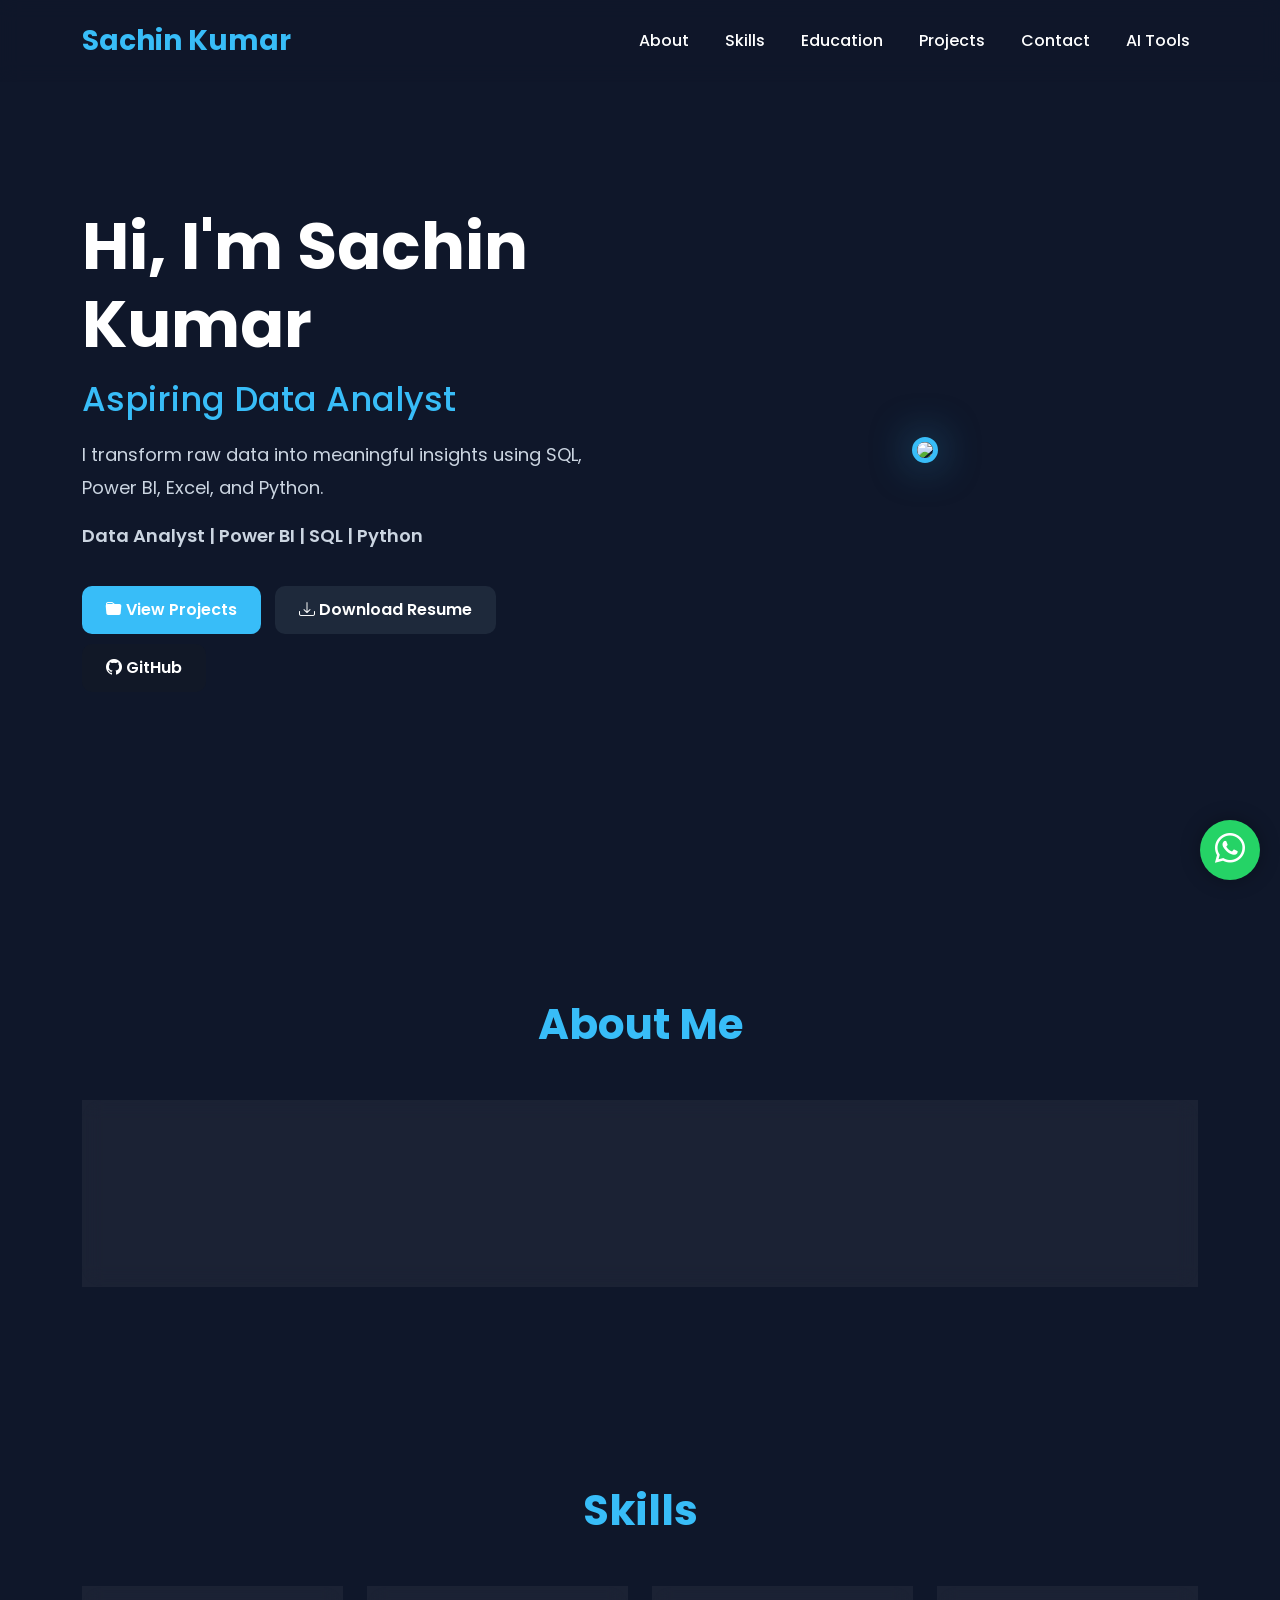
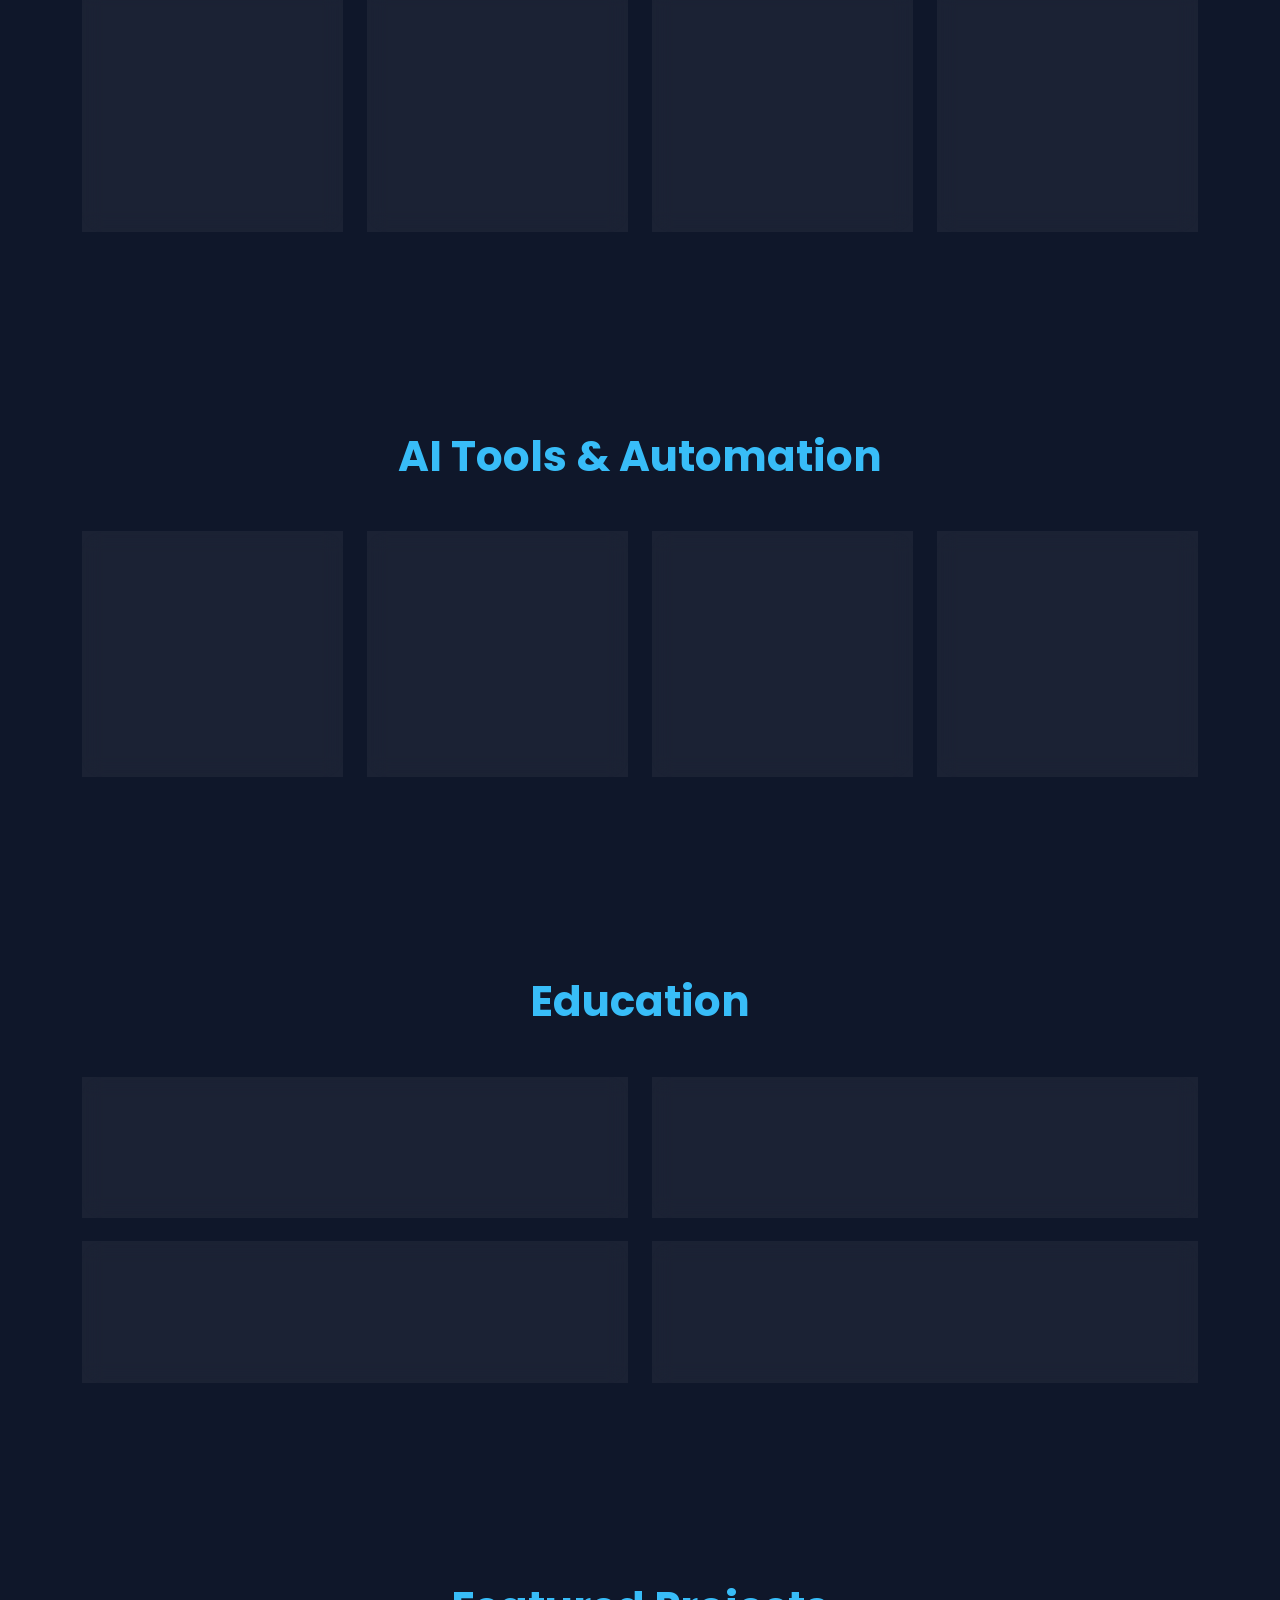
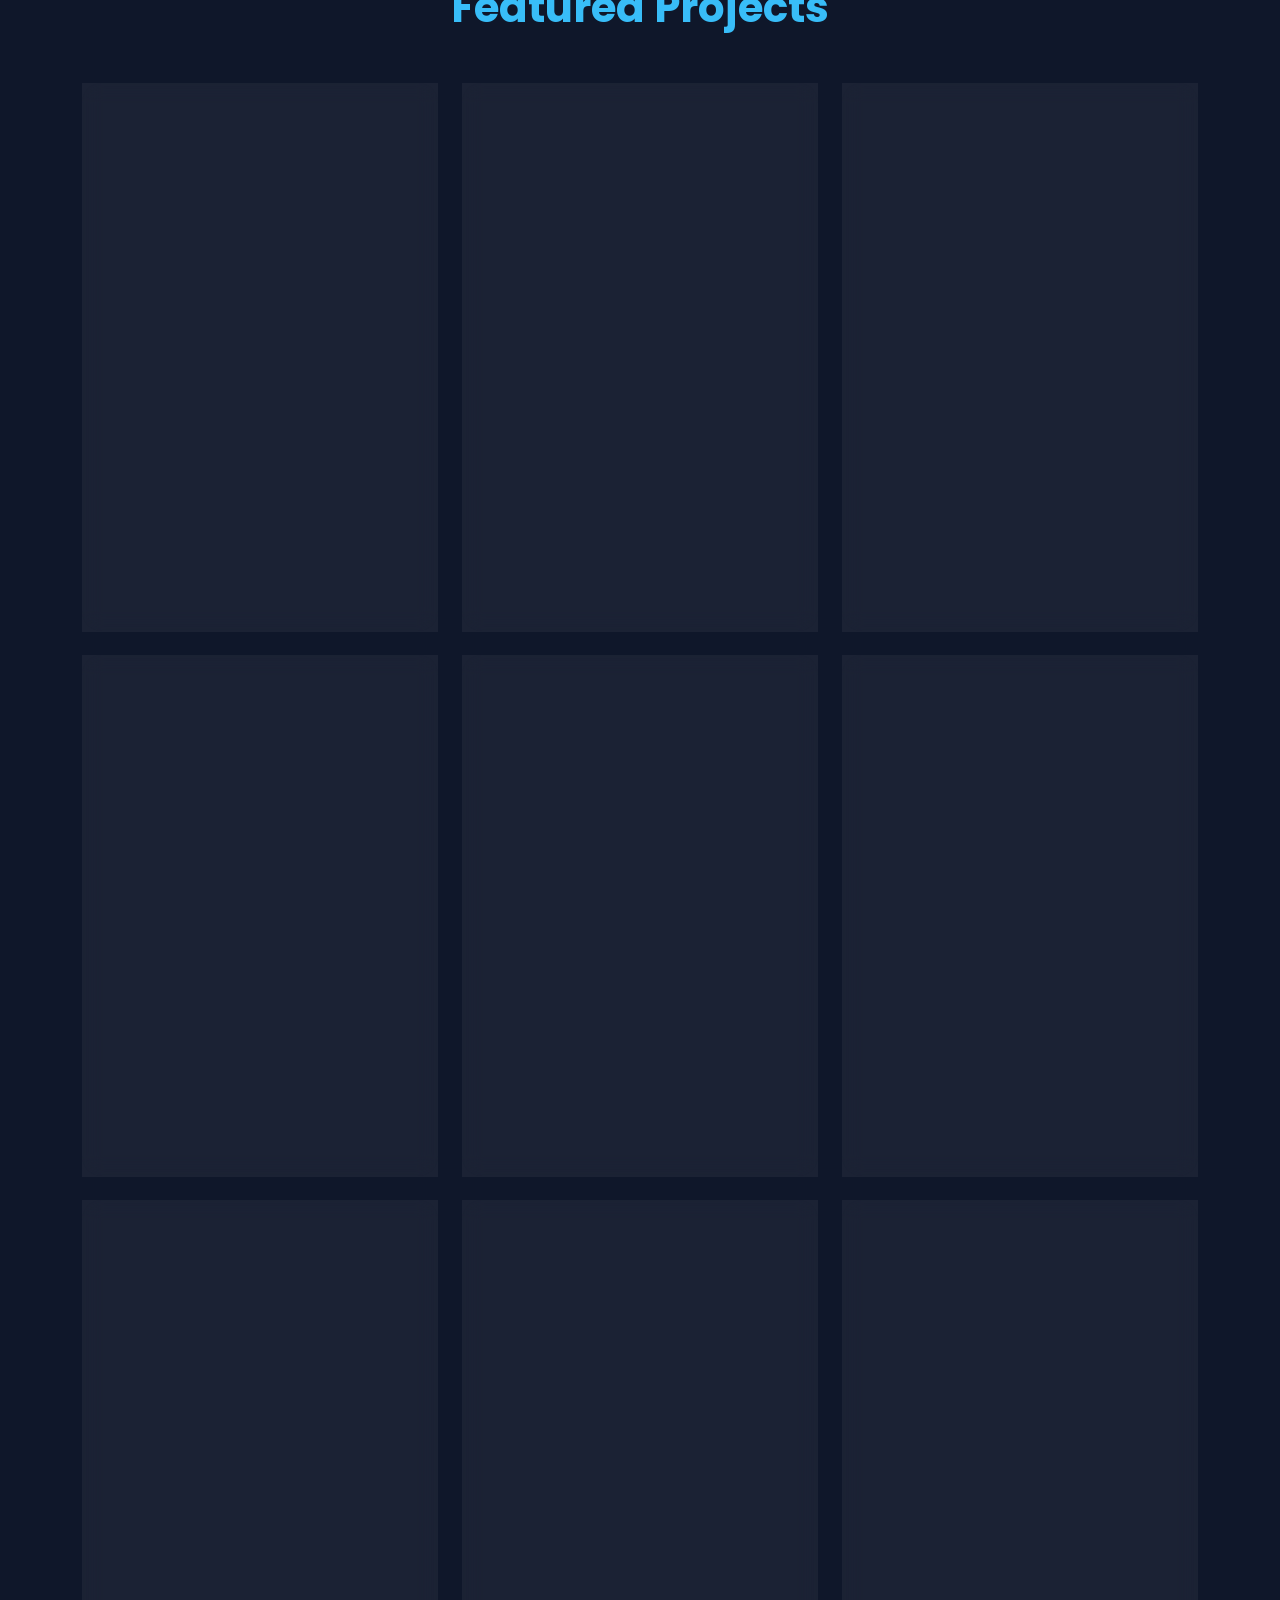
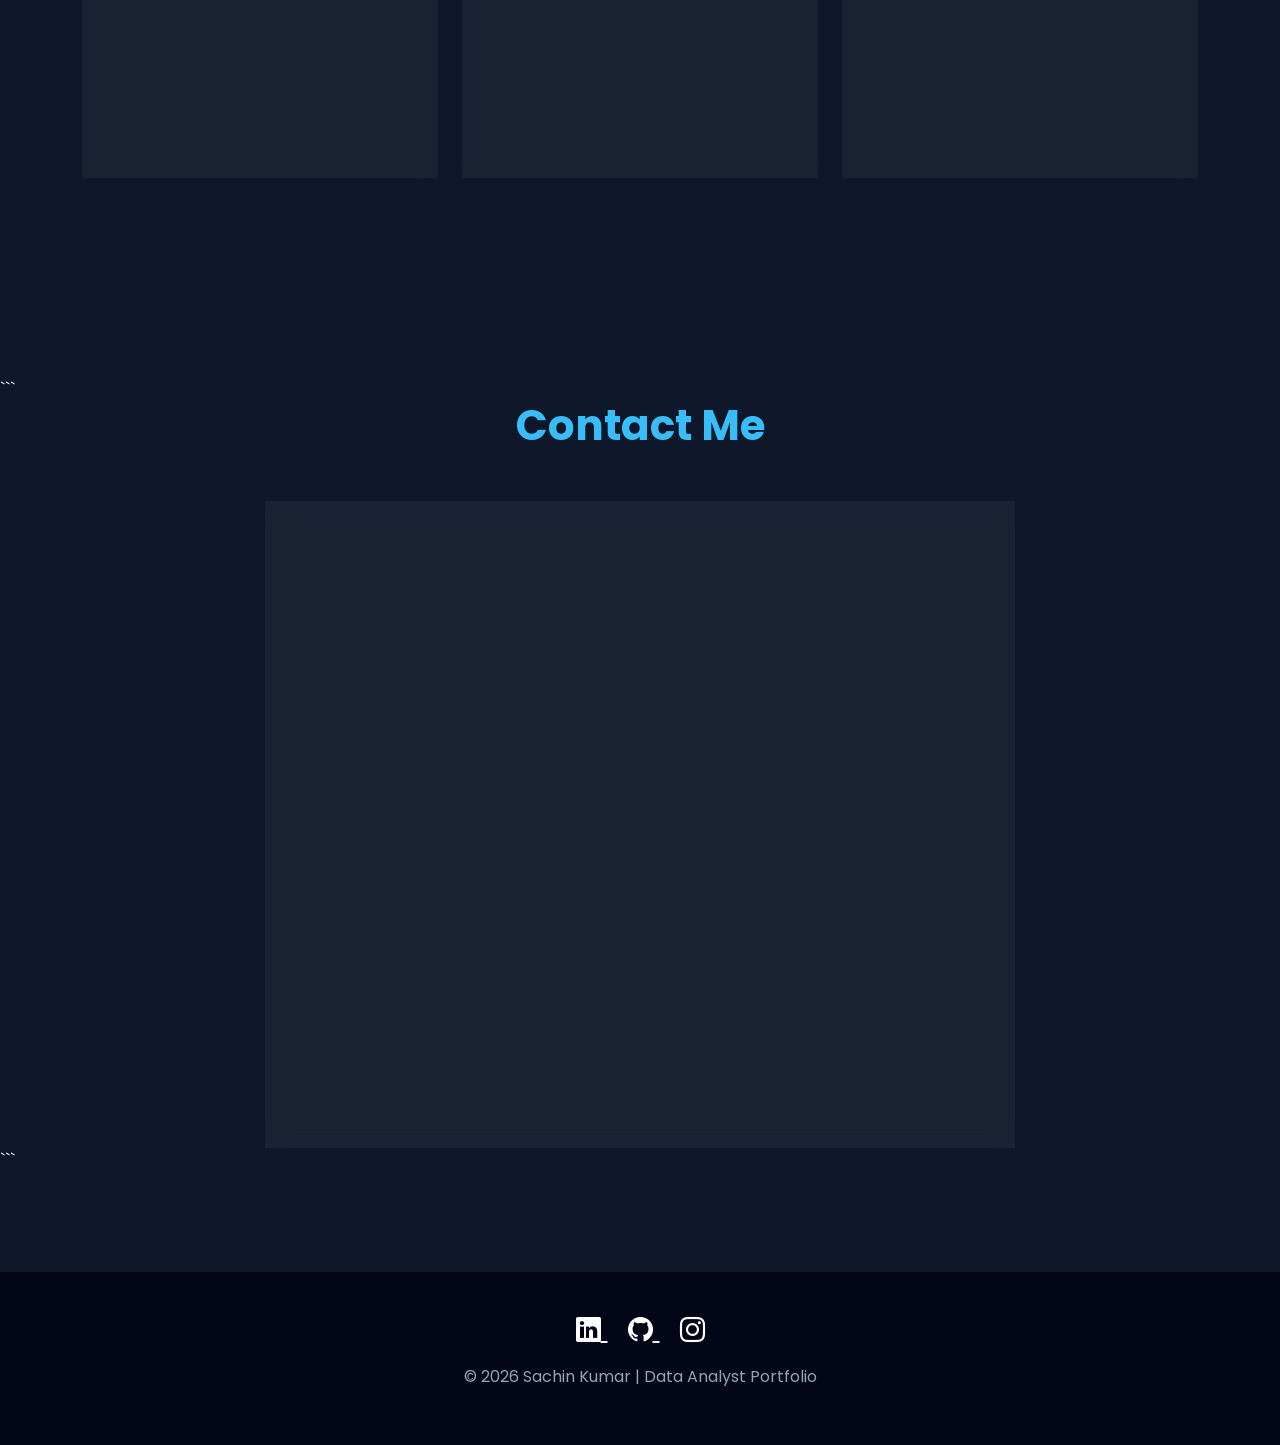
==== index.html @ 851ac689 "msg" ====
<!DOCTYPE html>
<html lang="en">

<head>

<meta charset="UTF-8">
<meta name="viewport" content="width=device-width, initial-scale=1.0">

<title> Sachin Kumar | Data Analyst Portfolio</title>

<!-- Bootstrap -->
<link href="https://cdn.jsdelivr.net/npm/bootstrap@5.3.3/dist/css/bootstrap.min.css" rel="stylesheet">

<!-- Bootstrap Icons -->
<link rel="stylesheet" href="https://cdn.jsdelivr.net/npm/bootstrap-icons@1.11.3/font/bootstrap-icons.min.css">

<!-- Google Font -->
<link href="https://fonts.googleapis.com/css2?family=Poppins:wght@300;400;500;600;700&display=swap" rel="stylesheet">

<!-- Typed JS -->
<script src="https://cdn.jsdelivr.net/npm/typed.js@2.0.12"></script>

<!-- Custom CSS -->
<link rel="stylesheet" href="style.css">

</head>

<body>

<!-- ================= NAVBAR ================= -->

<nav class="navbar navbar-expand-lg fixed-top">

<div class="container">

<a class="navbar-brand" href="#">
Sachin Kumar
</a>

<button class="navbar-toggler bg-light"
data-bs-toggle="collapse"
data-bs-target="#menu">

<span class="navbar-toggler-icon"></span>

</button>

<div class="collapse navbar-collapse" id="menu">

<ul class="navbar-nav ms-auto">

<li class="nav-item">
<a class="nav-link" href="#about">About</a>
</li>

<li class="nav-item">
<a class="nav-link" href="#skills">Skills</a>
</li>

<li class="nav-item">
<a class="nav-link" href="#education">Education</a>
</li>

<li class="nav-item">
<a class="nav-link" href="#projects">Projects</a>
</li>

<li class="nav-item">
<a class="nav-link" href="#contact">Contact</a>
</li>

<li class="nav-item">
<a class="nav-link" href="#ai-tools">AI Tools</a>
</li>
</ul>

</div>

</div>

</nav>

<!-- ================= HERO SECTION ================= -->

<section class="hero">

<div class="container">

<div class="row align-items-center">

<!-- LEFT -->

<div class="col-lg-6 hero-text">

<h1>
Hi, I'm Sachin Kumar
</h1>

<h2>
Aspiring Data Analyst
</h2>

<h3>
<span id="typing"></span>
</h3>

<p>
I transform raw data into meaningful insights
using SQL, Power BI, Excel, and Python.
</p>

<p class="hero-tags">
Data Analyst | Power BI | SQL | Python
</p>

<div class="mt-4">

<a href="#projects" class="btn-custom btn1">

<i class="bi bi-folder-fill"></i>
View Projects

</a>

<a href="sachin_resume_ .pdf"
download
class="btn-custom btn2">

<i class="bi bi-download"></i>
Download Resume

</a>

<a href="https://github.com/sachiuhhigt"
target="_blank"
class="btn-custom btn3">

<i class="bi bi-github"></i>
GitHub

</a>

</div>

</div>

<!-- RIGHT -->

<div class="col-lg-6 text-center">

<img src="https://cdn-icons-png.flaticon.com/512/3135/3135715.png"
class="profile-img">

</div>

</div>

</div>

</section>

<!-- ================= ABOUT ================= -->

<section id="about">

<div class="container">

<h2 class="section-title">
About Me
</h2>

<div class="glass">

<p>

Passionate and detail-oriented Data Analyst fresher
with strong skills in Advanced Excel, SQL, Python,
and Power BI.

Experienced in building dashboards,
analyzing business data, and generating insights
for business decision-making.

Skilled in data cleaning, reporting,
visualization, KPI tracking, automation,
and database management.

</p>

</div>

</div>

</section>

<!-- ================= SKILLS ================= -->

<section id="skills">

<div class="container">

<h2 class="section-title">
Skills
</h2>

<div class="row g-4">

<!-- Excel -->

<div class="col-md-3">

<div class="glass skill-card">

<i class="bi bi-file-earmark-excel-fill"></i>

<h4>
Advanced Excel
</h4>

<p>
Pivot Tables, XLOOKUP, Charts, Dashboards
</p>

</div>

</div>

<!-- SQL -->

<div class="col-md-3">

<div class="glass skill-card">

<i class="bi bi-database-fill"></i>

<h4>
SQL / MySQL
</h4>

<p>
Joins, Views, Queries, CRUD Operations
</p>

</div>

</div>

<!-- Python -->

<div class="col-md-3">

<div class="glass skill-card">

<i class="bi bi-filetype-py"></i>

<h4>
Python
</h4>

<p>
Pandas, NumPy, Automation, Analysis
</p>

</div>

</div>

<!-- Power BI -->

<div class="col-md-3">

<div class="glass skill-card">

<i class="bi bi-bar-chart-fill"></i>

<h4>
Power BI
</h4>

<p>
DAX, KPI Dashboards, Visualization
</p>

</div>

</div>

</div>

</div>

</section>

<!-- ================= AI TOOLS ================= -->

<section id="ai-tools">

    <div class="container">

        <h2 class="section-title">
            AI Tools & Automation
        </h2>

        <div class="row g-4">

            <!-- Cursor -->

            <div class="col-md-3">

                <div class="glass skill-card">

                    <i class="bi bi-cpu-fill"></i>

                    <h4>
                        Cursor AI
                    </h4>

                    <p>
                        AI-assisted coding for Python and SQL.
                    </p>

                </div>

            </div>

            <!-- n8n -->

            <div class="col-md-3">

                <div class="glass skill-card">

                    <i class="bi bi-diagram-3-fill"></i>

                    <h4>
                        n8n
                    </h4>

                    <p>
                        Workflow automation and AI integrations.
                    </p>

                </div>

            </div>

            <!-- Julius AI -->

            <div class="col-md-3">

                <div class="glass skill-card">

                    <i class="bi bi-graph-up-arrow"></i>

                    <h4>
                        Julius AI
                    </h4>

                    <p>
                        Data insights, statistics and visualization.
                    </p>

                </div>

            </div>

            <!-- ChatGPT -->

            <div class="col-md-3">

                <div class="glass skill-card">

                    <i class="bi bi-robot"></i>

                    <h4>
                        ChatGPT
                    </h4>

                    <p>
                        AI-assisted analysis and productivity.
                    </p>

                </div>

            </div>

        </div>

    </div>

</section>

<!-- ================= EDUCATION ================= -->

<section id="education">

<div class="container">

<h2 class="section-title">
Education
</h2>

<div class="row g-4">

<div class="col-md-6">

<div class="glass">

<h4>BCA (Pursuing)</h4>

<p>
Himalaya University
</p>

</div>

</div>

<div class="col-md-6">

<div class="glass">

<h4>Data Analyst Course</h4>

<p>
ZillionSoftech Institute, Rewari
</p>

</div>

</div>

<div class="col-md-6">

<div class="glass">

<h4>12th PCM</h4>

<p>
Govt Sr Sec School Jharoda
</p>

</div>

</div>

<div class="col-md-6">

<div class="glass">

<h4>10th</h4>

<p>
Govt Sr Sec School Jharoda
</p>

</div>

</div>

</div>

</div>

</section>

<!-- ================= PROJECTS ================= -->
<section id="projects">

<div class="container">

<h2 class="section-title">Featured Projects</h2>

<div class="row g-4">

<!-- Global Sales Dashboard -->
<div class="col-md-4">
    <div class="glass project-card">

        <img src="global sales dashbord.PNG" alt="Global Sales Dashboard">

        <h4>Power BI Global Sales Dashboard</h4>

        <p>Interactive dashboard with KPIs, DAX measures and business insights.</p>

        <div class="project-buttons">
            <a href="sales-dashboard.html" class="btn btn-primary">
                View Details
            </a>

            <a href="https://github.com/sachiuhhigt/Global-Sales-Dashboard"
               class="btn btn-dark"
               target="_blank">
                <i class="fab fa-github"></i> GitHub
            </a>
            </a>

            <a href="https://youtu.be/V-gluOuRaJY" 
               class="btn btn-danger" 
               target="_blank">
                <i class="fab fa-youtube"></i> Video Link
            </a>
        </div>

    </div>
</div>
<!-- HR Analytics Dashboard -->
<div class="col-md-4">
    <div class="glass project-card">

        <img src="HR Dashboard project powerbi.PNG">

        <h4>HR Analytics Dashboard</h4>

        <p>Power BI HR Dashboard for attrition, workforce insights, and performance analytics using DAX & Power Query</p>

        <div class="project-buttons">
            <a href="hr-analytics-dashboard.html" class="btn btn-primary">
                View Details
            </a>

            <a href="https://github.com/sachiuhhigt/HR-Analytics-Dashboard"
               class="btn btn-dark"
               target="_blank">
                <i class="fab fa-github"></i> GitHub
            </a>
            </a>

            <a href="YOUR_VIDEO_LINK_HERE" 
               class="btn btn-danger" 
               target="_blank">
                <i class="fab fa-youtube"></i> Video Link
            </a>
        </div>

    </div>
</div>
<!-- Finance Dashboard -->
<div class="col-md-4">
    <div class="glass project-card">

        <img src="Finance_dashboard.png">

        <h4>Finance Dashboard</h4>

        <p>Revenue and expense analytics dashboard.</p>

        <div class="project-buttons">
            <a href="finance-dashboard.html" class="btn btn-primary">
                View Details
            </a>

            <a href="https://github.com/sachiuhhigt/Finance-Dashboard"
               class="btn btn-dark"
               target="_blank">
                <i class="fab fa-github"></i> GitHub
            </a>
            </a>

            <a href="YOUR_VIDEO_LINK_HERE" 
               class="btn btn-danger" 
               target="_blank">
                <i class="fab fa-youtube"></i> Video Link
            </a>
        </div>

    </div>
</div>


<!-- E-Commerce Analytics -->
<div class="col-md-4">
    <div class="glass project-card">

        <img src="ecommerce_pic2.PNG" alt="E-Commerce Analytics Dashboard">

        <h4>E-Commerce Analytics</h4>

        <p>MySQL database project with analytics reporting.</p>

        <div class="project-buttons">
            <a href="ecommerce-analytics.html" class="btn btn-primary">
                View Details
            </a>

            <a href="https://github.com/sachiuhhigt/Ecommerce-Dashboard"
               class="btn btn-dark"
               target="_blank">
                <i class="fab fa-github"></i> GitHub
            </a>
            </a>

            <a href="YOUR_VIDEO_LINK_HERE" 
               class="btn btn-danger" 
               target="_blank">
                <i class="fab fa-youtube"></i> Video Link
            </a>
        </div>

    </div>
</div>


<!-- Customer Churn Prediction -->
<div class="col-md-4">
    <div class="glass project-card">

        <img src="https://images.unsplash.com/photo-1551288049-bebda4e38f71?q=80&w=1200&auto=format&fit=crop">

        <h4>Customer Churn Prediction</h4>

        <p>Customer churn analysis using Python, SQL, and EDA.</p>

        <div class="project-buttons">
            <a href="customer-churn.html" class="btn btn-primary">
                View Details
            </a>

            <a href="https://github.com/YOUR_USERNAME/Customer-Churn-Prediction"
               class="btn btn-dark"
               target="_blank">
                <i class="fab fa-github"></i> GitHub
            </a>

            <a href="YOUR_VIDEO_LINK_HERE"
               class="btn btn-danger"
               target="_blank">
                <i class="fab fa-youtube"></i> Video Link
            </a>

        </div>

    </div>
</div>


<!-- Sales Data Automation -->
<div class="col-md-4">
    <div class="glass project-card">

        <img src="https://images.unsplash.com/photo-1554224155-8d04cb21cd6c?q=80&w=1200&auto=format&fit=crop">

        <h4>Sales Data Automation</h4>

        <p>Excel VBA automation with reports and dashboards.</p>

        <div class="project-buttons">
            <a href="sales-automation.html" class="btn btn-primary">
                View Details
            </a>

            <a href="https://github.com/YOUR_USERNAME/Sales-Data-Automation"
               class="btn btn-dark"
               target="_blank">
                <i class="fab fa-github"></i> GitHub
            </a>

            <a href="YOUR_VIDEO_LINK_HERE"
               class="btn btn-danger"
               target="_blank">
                <i class="fab fa-youtube"></i> Video Link
            </a>

        </div>

    </div>
</div>


<!-- SQL Business Intelligence -->
<div class="col-md-4">
    <div class="glass project-card">

        <img src="https://images.unsplash.com/photo-1543286386-713bdd548da4?q=80&w=1200&auto=format&fit=crop">

        <h4>SQL BI Report</h4>

        <p>Business intelligence reporting using MySQL and SQL.</p>

        <div class="project-buttons">
            <a href="sql-bi-report.html" class="btn btn-primary">
                View Details
            </a>

            <a href="https://github.com/YOUR_USERNAME/SQL-BI-Report"
               class="btn btn-dark"
               target="_blank">
                <i class="fab fa-github"></i> GitHub
            </a>

            <a href="YOUR_VIDEO_LINK_HERE"
               class="btn btn-danger"
               target="_blank">
                <i class="fab fa-youtube"></i> Video Link
            </a>

        </div>

    </div>
</div>


<!-- Python Data Cleaning -->
<div class="col-md-4">
    <div class="glass project-card">

        <img src="https://images.unsplash.com/photo-1516321318423-f06f85e504b3?q=80&w=1200&auto=format&fit=crop">

        <h4>Python Data Cleaning</h4>

        <p>Data cleaning and storytelling using Python and Power BI.</p>

        <div class="project-buttons">
            <a href="python-data-cleaning.html" class="btn btn-primary">
                View Details
            </a>

            <a href="https://github.com/YOUR_USERNAME/Python-Data-Cleaning"
               class="btn btn-dark"
               target="_blank">
                <i class="fab fa-github"></i> GitHub
            </a>

            <a href="YOUR_VIDEO_LINK_HERE"
               class="btn btn-danger"
               target="_blank">
                <i class="fab fa-youtube"></i> Video Link
            </a>

        </div>

    </div>
</div>

<!-- BlinkIT Quick-Commerce Automation Card -->
<div class="col-md-4">
    <div class="glass project-card">

        <!-- Quick Commerce / Retail related premium image -->
        <img src="blinkit_dasboard.png" alt="BlinkIT Quick-Commerce Sales Dashboard">

        <h4>Automated Retail Analytics & Dashboards</h4>

        <p>Automated Retail Analytics & Interactive Dashboards using Pandas, NumPy, and Matplotlib.</p>

        <div class="project-buttons">
            <!-- Yeh us page ka link hai jise humne abhi pichle step me banaya hai -->
            <a href="BlinkIT-Quick-Commerce-Sales-Dashboard.html" class="btn btn-primary">
                View Details
            </a>

            <a href="https://github.com/sachiuhhigt/BlinkIT-Quick-Commerce-Sales-Dashboard"
               class="btn btn-dark"
               target="_blank">
                <i class="fab fa-github"></i> GitHub
            </a>

            <a href="YOUR_VIDEO_LINK_HERE"
               class="btn btn-danger"
               target="_blank">
                <i class="fab fa-youtube"></i> Video Link
            </a>
        </div>

    </div>
</div>

</section>
<!-- CONTACT -->

<section id="contact">

```
<div class="container">

    <h2 class="section-title">Contact Me</h2>

    <div class="glass contact-box mx-auto" style="max-width:750px;">

        <form action="https://formsubmit.co/kumarsachin72308@gmail.com" method="POST">

            <div class="mb-3">
                <label class="form-label">Full Name</label>
                <input type="text"
                       name="name"
                       class="form-control"
                       placeholder="Enter your full name"
                       required>
            </div>

            <div class="mb-3">
                <label class="form-label">Email Address</label>
                <input type="email"
                       name="email"
                       class="form-control"
                       placeholder="Enter your email address"
                       required>
            </div>

            <div class="mb-3">
                <label class="form-label">Message</label>
                <textarea rows="5"
                          name="message"
                          class="form-control"
                          placeholder="Write your message here..."
                          required></textarea>
            </div>

            <button type="submit" class="btn-custom btn1">
                <i class="bi bi-send-fill"></i>
                Send Message
            </button>

        </form>

        <div class="row mt-5 text-center">

            <div class="col-md-4">
                <h5><i class="bi bi-telephone-fill"></i></h5>
                <p>+91-7988109161</p>
            </div>

            <div class="col-md-4">
                <h5><i class="bi bi-envelope-fill"></i></h5>
                <p>kumarsachin72308@gmail.com</p>
            </div>

            <div class="col-md-4">
                <h5><i class="bi bi-geo-alt-fill"></i></h5>
                <p>Rewari, Haryana</p>
            </div>

        </div>

    </div>

</div>
```

</section>

<!-- ================= FOOTER ================= -->

<footer>

<div class="social-icons mb-3">

<a href="#">
<i class="bi bi-linkedin"></i>
</a>

<a href="https://github.com/sachiuhhigt"
target="_blank">

<i class="bi bi-github"></i>

</a>

<a href="#">
<i class="bi bi-instagram"></i>
</a>

</div>

<p>
© 2026 Sachin Kumar | Data Analyst Portfolio
</p>

</footer>

<a href="https://wa.me/917988109161?text=Hi%20Sachin,%20I%20came%20across%20your%20Data%20Analytics%20portfolio.%20Your%20projects%20and%20skills%20are%20impressive.%20I%20would%20like%20to%20connect%20regarding%20a%20potential%20job%20or%20freelance%20opportunity."
   class="whatsapp-float"
   target="_blank">

    <i class="bi bi-whatsapp"></i>

</a>
<!-- Bootstrap JS -->

<script src="https://cdn.jsdelivr.net/npm/bootstrap@5.3.3/dist/js/bootstrap.bundle.min.js"></script>

<!-- Custom JS -->

<script src="script.js"></script>

</body>

</html>
---- style.css ----
*{
margin:0;
padding:0;
box-sizing:border-box;
font-family:'Poppins',sans-serif;
}

html{
scroll-behavior:smooth;
}

body{
background:#0f172a;
color:white;
overflow-x:hidden;
}

/* ================= NAVBAR ================= */

.navbar{
background:rgba(15,23,42,0.8);
backdrop-filter:blur(10px);
padding:15px 0;
transition:0.3s;
}

.navbar-brand{
font-size:28px;
font-weight:700;
color:#38bdf8 !important;
}

.nav-link{
color:white !important;
margin-left:20px;
font-weight:500;
transition:0.3s;
}

.nav-link:hover{
color:#38bdf8 !important;
}

/* ================= HERO SECTION ================= */

.hero{
min-height:100vh;
display:flex;
align-items:center;

background:
linear-gradient(rgba(15,23,42,0.92),
rgba(15,23,42,0.92)),
url('https://images.unsplash.com/photo-1515879218367-8466d910aaa4?q=80&w=1600&auto=format&fit=crop');

background-size:cover;
background-position:center;

padding-top:100px;
}

.hero-text h1{
font-size:65px;
font-weight:700;
margin-bottom:15px;
}

.hero-text h2{
font-size:34px;
color:#38bdf8;
margin-bottom:10px;
}

.hero-text h3{
font-size:28px;
color:#94a3b8;
margin-bottom:20px;
}

.hero-text p{
font-size:18px;
line-height:1.8;
color:#cbd5e1;
}

.hero-tags{
margin-top:15px;
font-weight:600;
color:#38bdf8;
}

/* ================= BUTTONS ================= */

.btn-custom{
padding:12px 24px;
border-radius:10px;
text-decoration:none;
display:inline-block;
margin-right:10px;
margin-top:10px;
font-weight:600;
transition:0.3s;
}

.btn-custom:hover{
transform:translateY(-5px);
}

.btn1{
background:#38bdf8;
color:white;
}

.btn2{
background:#1e293b;
color:white;
}

.btn3{
background:#111827;
color:white;
}

/* ================= PROFILE IMAGE ================= */

.profile-img{
width:350px;
border-radius:50%;
border:5px solid #38bdf8;
box-shadow:0 0 40px rgba(56,189,248,0.5);

animation:float 3s ease-in-out infinite;
}

@keyframes float{

0%{
transform:translateY(0px);
}

50%{
transform:translateY(-15px);
}

100%{
transform:translateY(0px);
}

}

/* ================= SECTION ================= */

section{
padding:100px 0;
}

/* ================= SECTION TITLE ================= */

.section-title{
text-align:center;
font-size:42px;
font-weight:700;
margin-bottom:50px;
color:#38bdf8;
}

/* ================= GLASS EFFECT ================= */

.glass{
background:rgba(255,255,255,0.05);

backdrop-filter:blur(10px);

border:1px solid rgba(255,255,255,0.1);

padding:30px;

border-radius:20px;
}

/* ================= ABOUT ================= */

#about p{
font-size:18px;
line-height:2;
color:#e2e8f0;
}

/* ================= SKILLS ================= */

.skill-card{
text-align:center;
height:100%;
transition:0.4s;
}

.skill-card:hover{
transform:translateY(-10px);
}

.skill-card i{
font-size:50px;
color:#38bdf8;
margin-bottom:20px;
}

.skill-card h4{
margin-bottom:15px;
font-weight:600;
}

.skill-card p{
color:#cbd5e1;
}

/* ================= EDUCATION ================= */

#education .glass{
height:100%;
}

#education h4{
color:#38bdf8;
margin-bottom:10px;
}

/* ================= PROJECTS ================= */

.project-card{
overflow:hidden;
height:100%;
transition:0.4s;
}

.project-card:hover{
transform:translateY(-10px);
}

.project-card img{
width:100%;
height:220px;
object-fit:cover;
border-radius:15px;
margin-bottom:20px;
}

.project-card h4{
margin-bottom:15px;
font-weight:600;
}

.project-card p{
color:#cbd5e1;
line-height:1.7;
}

/* ================= CONTACT ================= */

.contact-box{
max-width:750px;
}

.form-control{
background:#1e293b;
border:none;
padding:15px;
color:white;
}

.form-control:focus{
background:#1e293b;
color:white;
box-shadow:none;
border:1px solid #38bdf8;
}

textarea{
resize:none;
}

/* ================= FOOTER ================= */

footer{
background:#020617;
padding:40px 0;
text-align:center;
}

.social-icons a{
color:white;
font-size:25px;
margin:0 10px;
transition:0.3s;
}

.social-icons a:hover{
color:#38bdf8;
}

footer p{
margin-top:10px;
color:#94a3b8;
}

/* ================= WHATSAPP BUTTON ================= */

.whatsapp-float{
position:fixed;

width:60px;
height:60px;

bottom:20px;
right:20px;

background:#25d366;
color:white;

border-radius:50%;

display:flex;
align-items:center;
justify-content:center;

font-size:30px;

text-decoration:none;

z-index:999;
box-shadow:0 0 20px rgba(0,0,0,0.3);
}

.whatsapp-float:hover{
color:white;
transform:scale(1.1);
}

/* ================= RESPONSIVE ================= */

@media(max-width:991px){

.hero{
text-align:center;
}

.profile-img{
margin-top:40px;
width:280px;
}

.hero-text h1{
font-size:48px;
}

}

@media(max-width:768px){

.nav-link{
margin-left:0;
margin-top:10px;
}

.hero-text h1{
font-size:38px;
}

.hero-text h2{
font-size:28px;
}

.hero-text h3{
font-size:22px;
}

.hero-text p{
font-size:16px;
}

.section-title{
font-size:34px;
}

.profile-img{
width:240px;
}

.btn-custom{
display:block;
margin-right:0;
}

}
.project-link{
text-decoration:none;
color:white;
}

.project-main-img{
width:100%;
border-radius:20px;
}

.dashboard-img{
width:100%;
border-radius:15px;
}

.kpi-card{
text-align:center;
}

.kpi-card h3{
font-size:40px;
color:#38bdf8;
}

.insights-box ul li{
margin-bottom:15px;
font-size:18px;
}

.tool-card{
text-align:center;
}

.project-hero{
padding-top:150px;
min-height:100vh;
display:flex;
align-items:center;
}
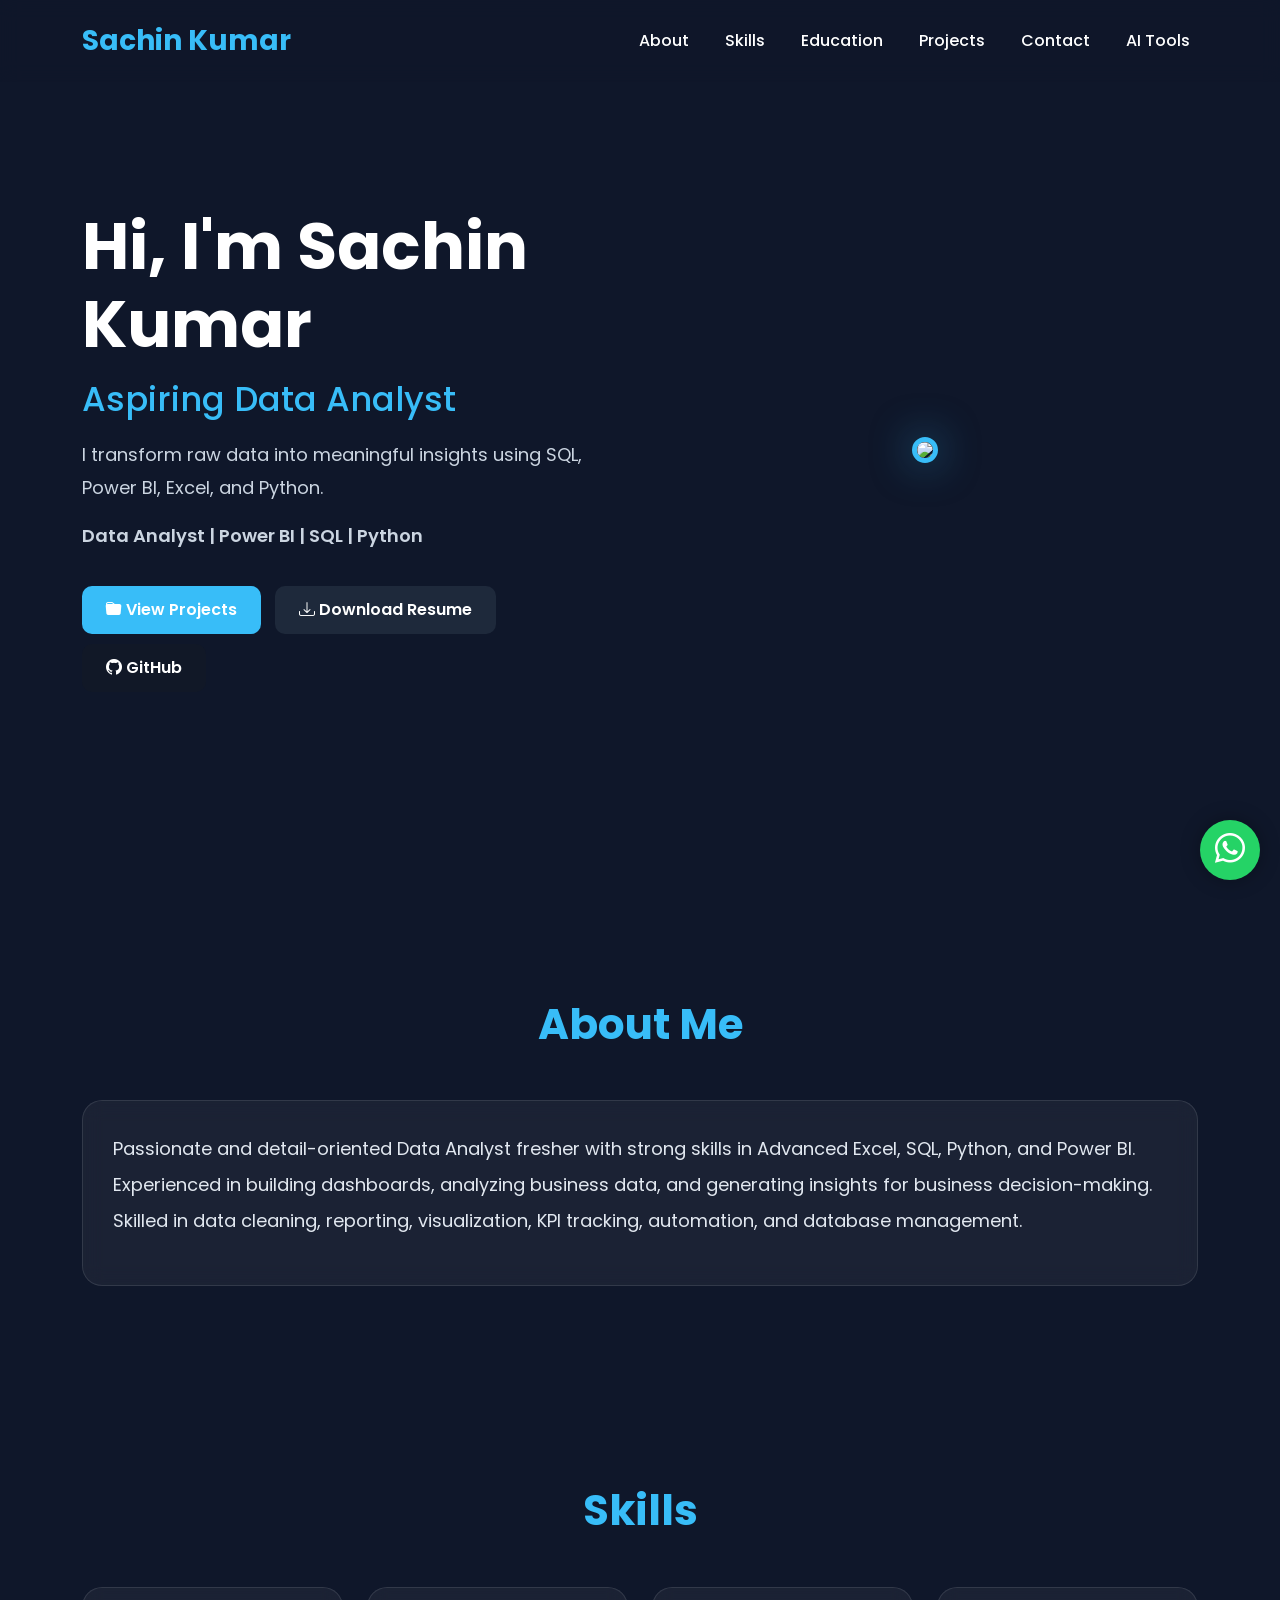
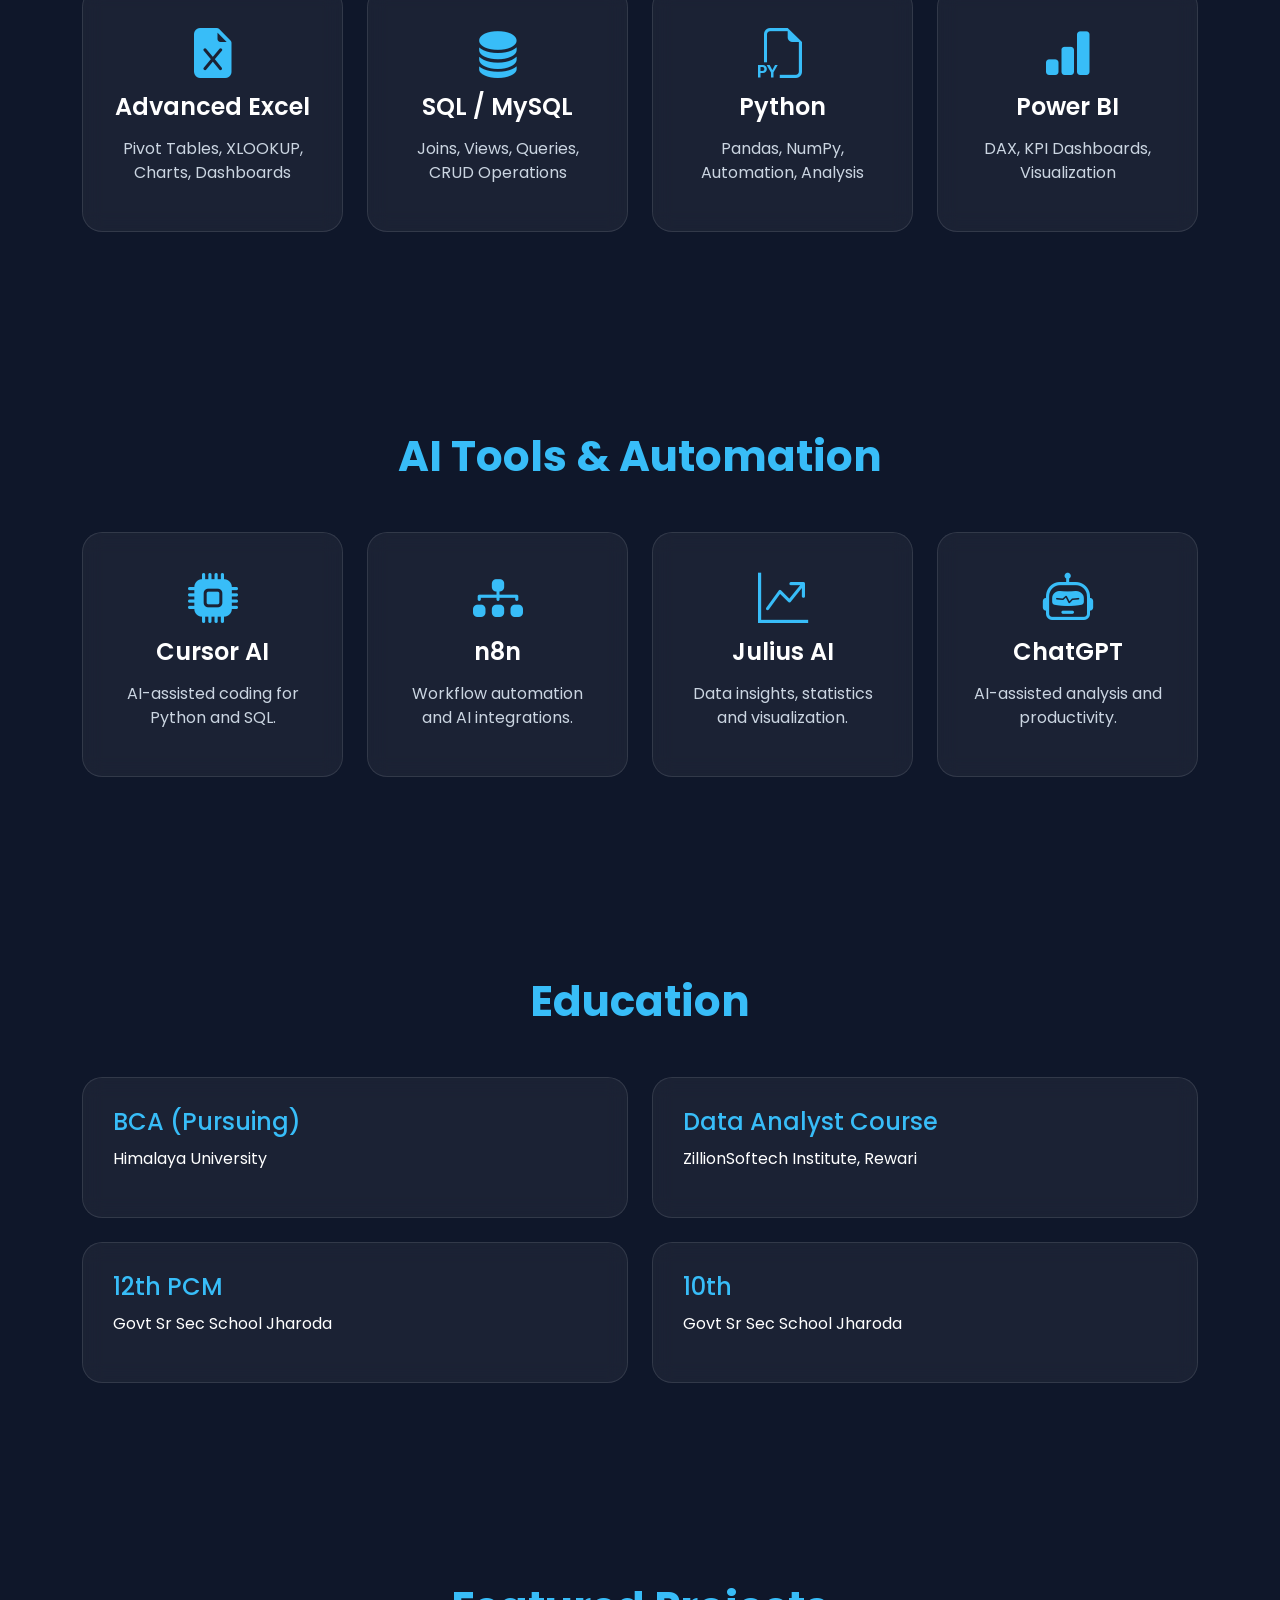
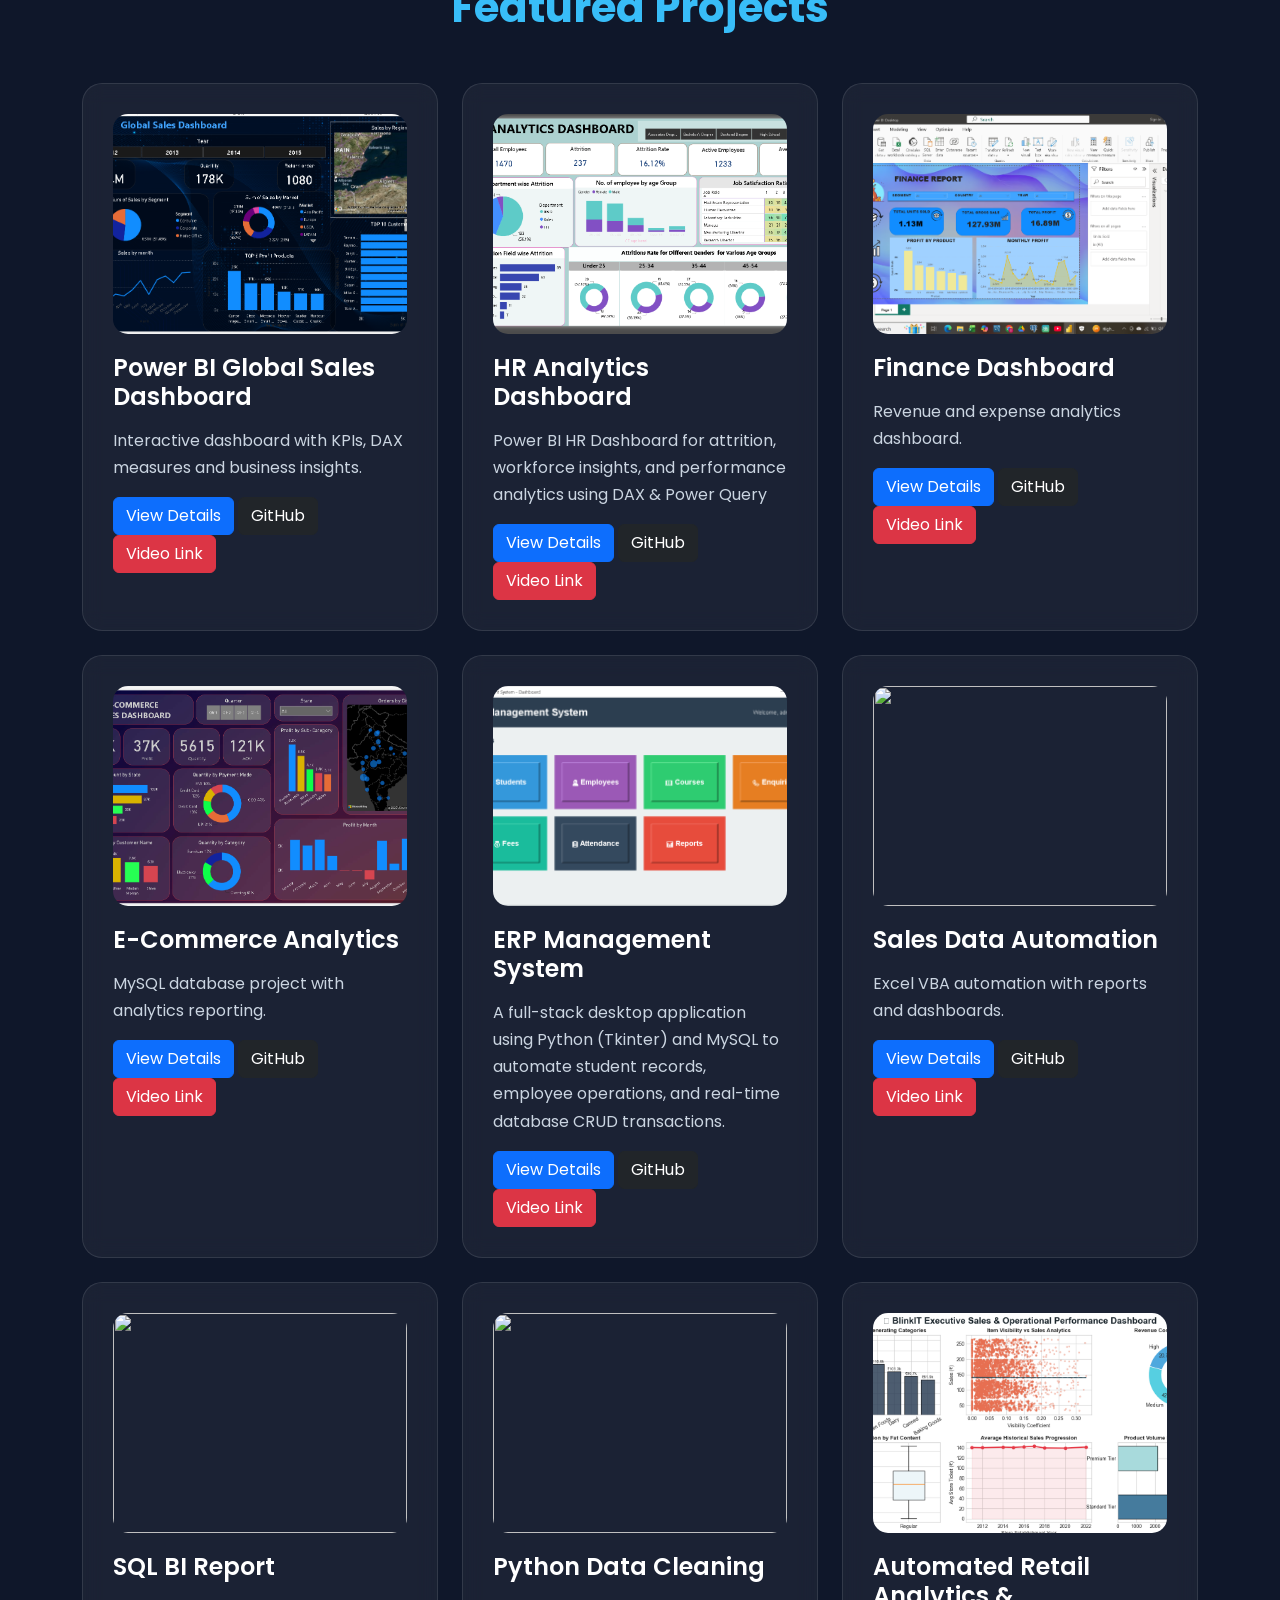
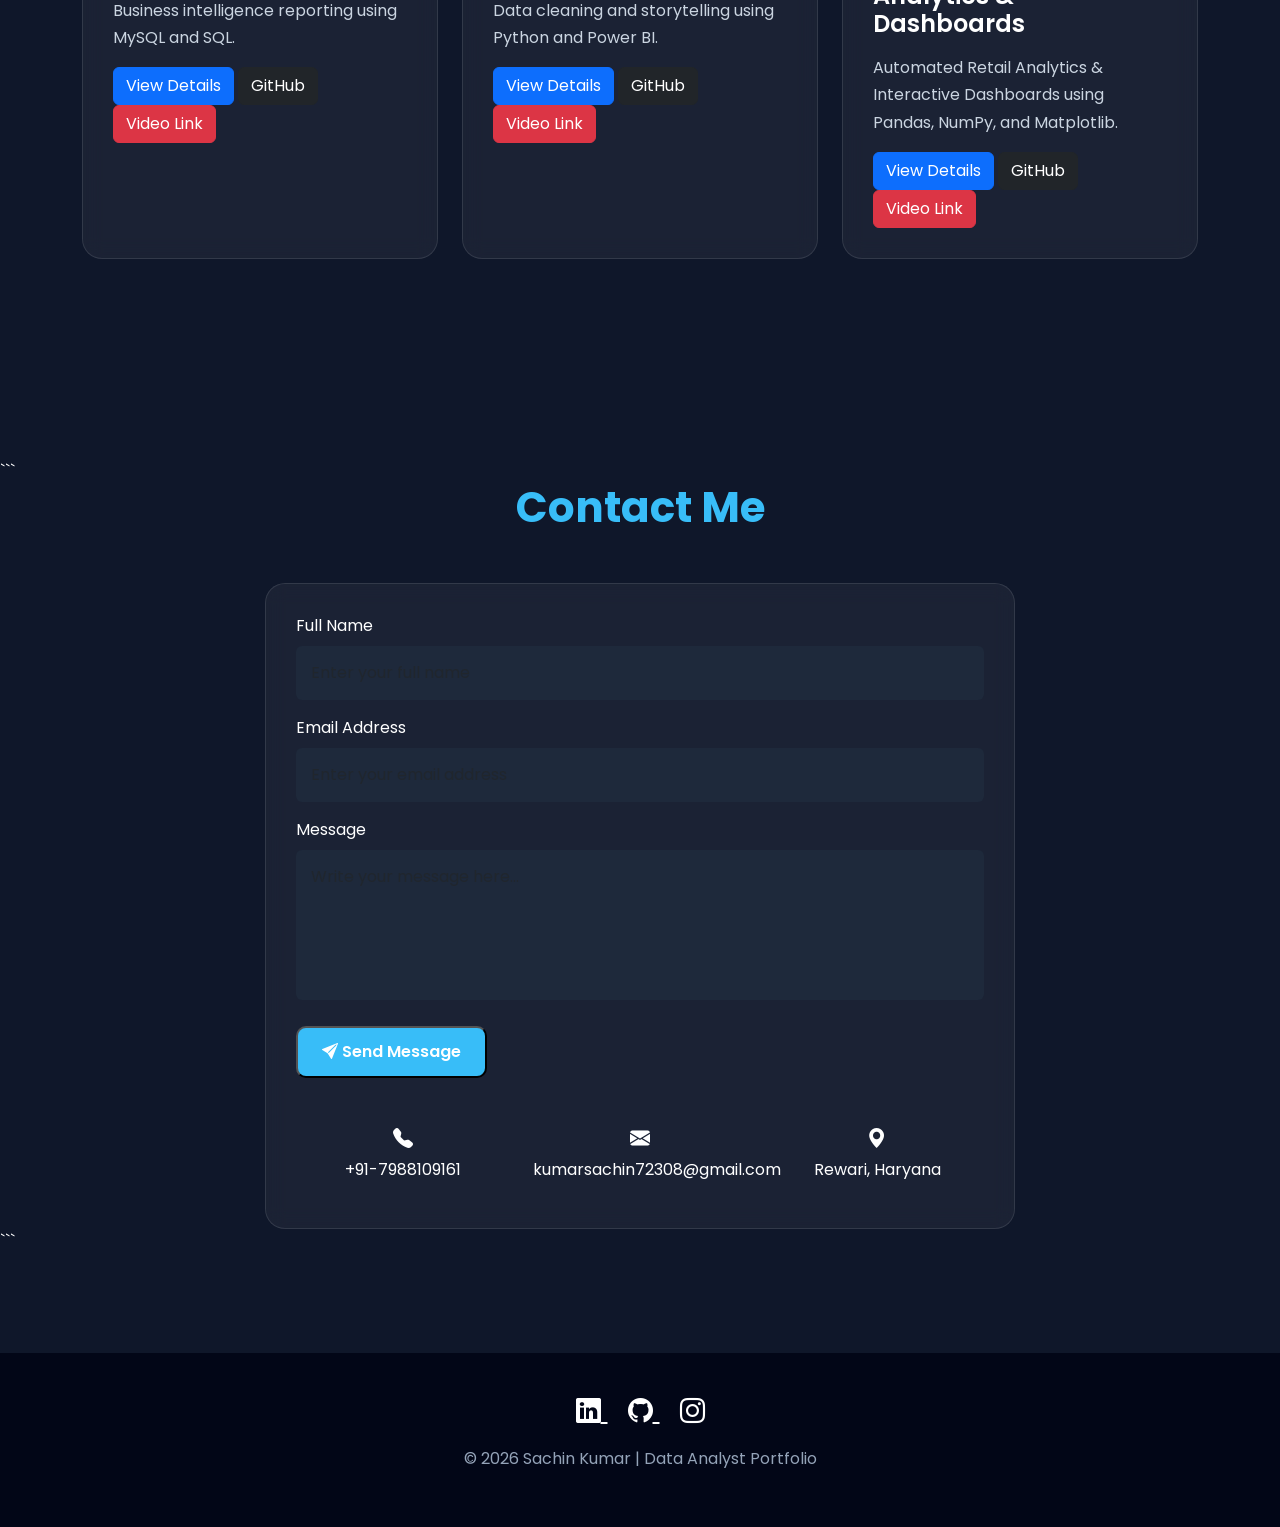
==== commit bb978373: "msg" ====
--- a/index.html
+++ b/index.html
@@ -600,22 +600,21 @@
 </div>
 
 
-<!-- Customer Churn Prediction -->
 <div class="col-md-4">
     <div class="glass project-card">
 
-        <img src="https://images.unsplash.com/photo-1551288049-bebda4e38f71?q=80&w=1200&auto=format&fit=crop">
-
-        <h4>Customer Churn Prediction</h4>
-
-        <p>Customer churn analysis using Python, SQL, and EDA.</p>
+        <img src="erp_1.PNG" alt="ERP System Dashboard">
+
+        <h4>ERP Management System</h4>
+
+        <p>A full-stack desktop application using Python (Tkinter) and MySQL to automate student records, employee operations, and real-time database CRUD transactions.</p>
 
         <div class="project-buttons">
-            <a href="customer-churn.html" class="btn btn-primary">
+            <a href="erp-system.html" class="btn btn-primary">
                 View Details
             </a>
 
-            <a href="https://github.com/YOUR_USERNAME/Customer-Churn-Prediction"
+            <a href="https://github.com/sachiuhhigt/Institutional-ERP-Management-System"
                class="btn btn-dark"
                target="_blank">
                 <i class="fab fa-github"></i> GitHub
@@ -631,8 +630,6 @@
 
     </div>
 </div>
-
-
 <!-- Sales Data Automation -->
 <div class="col-md-4">
     <div class="glass project-card">
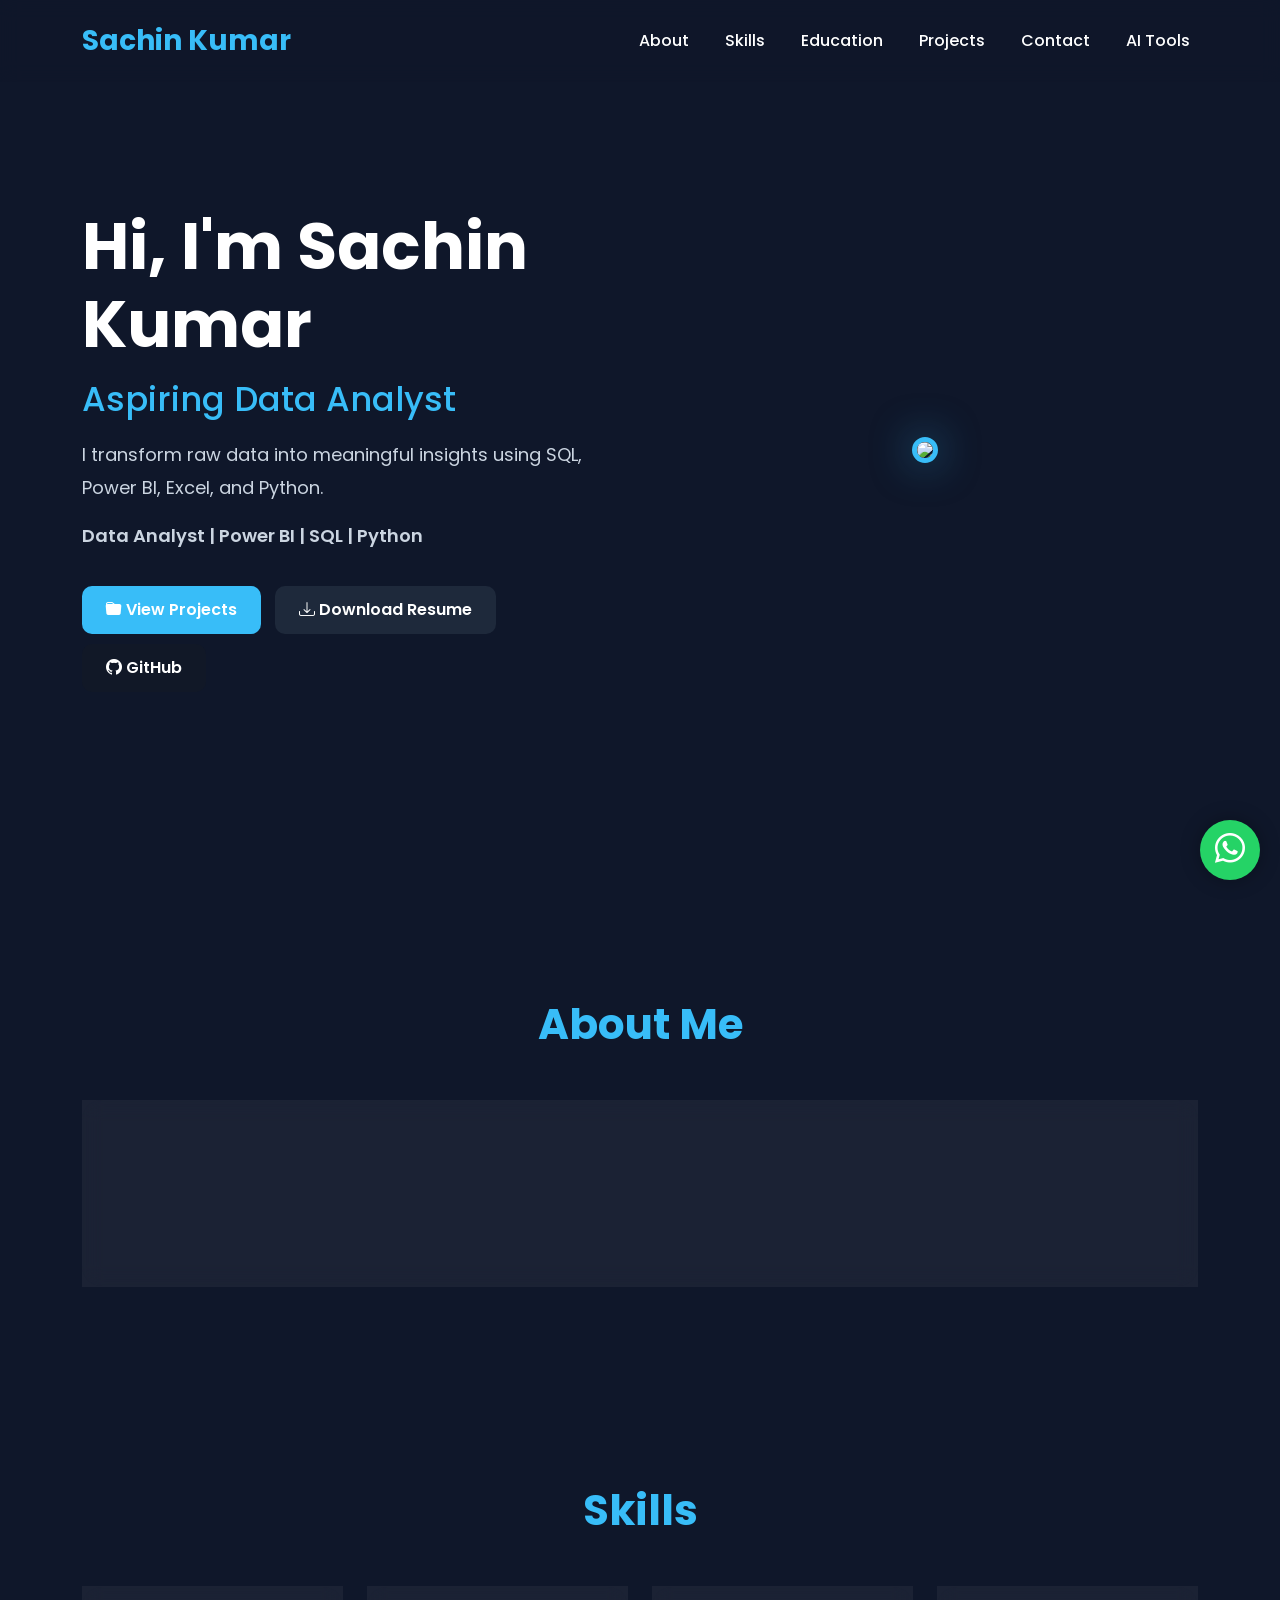
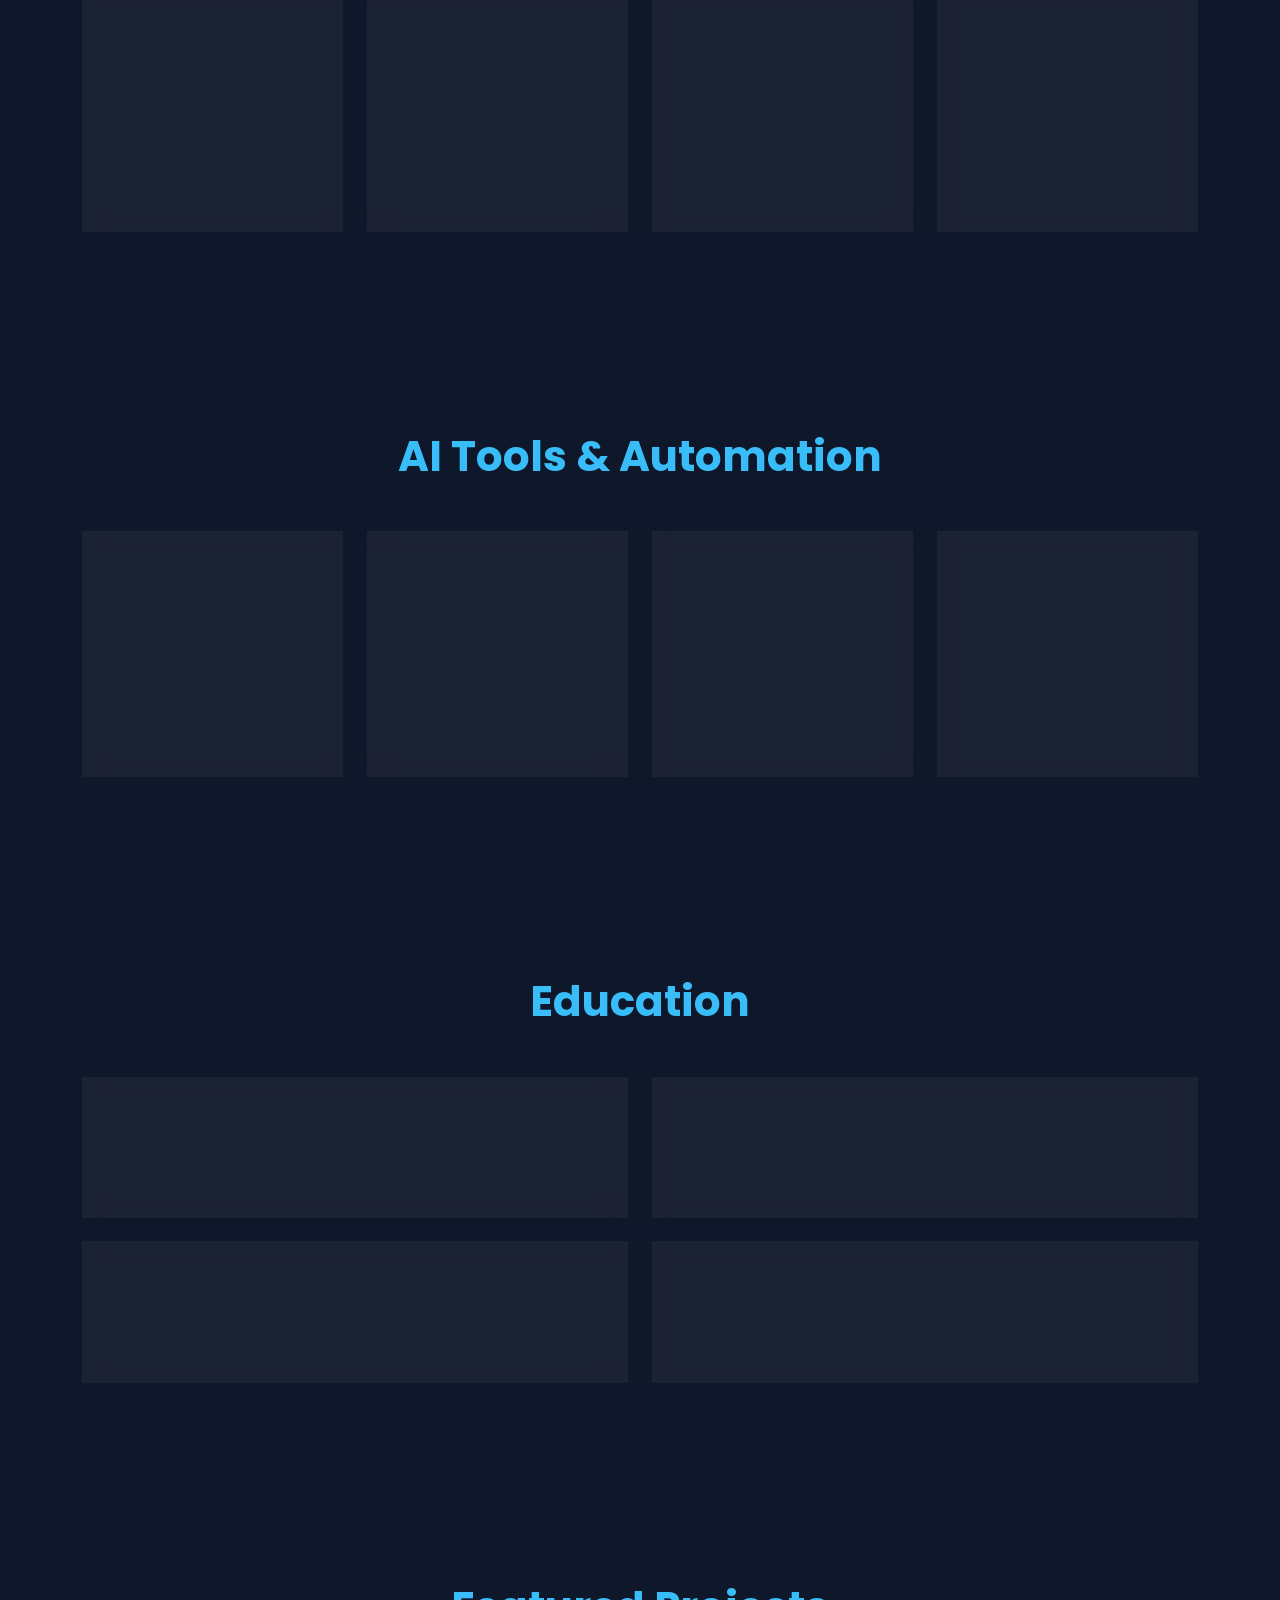
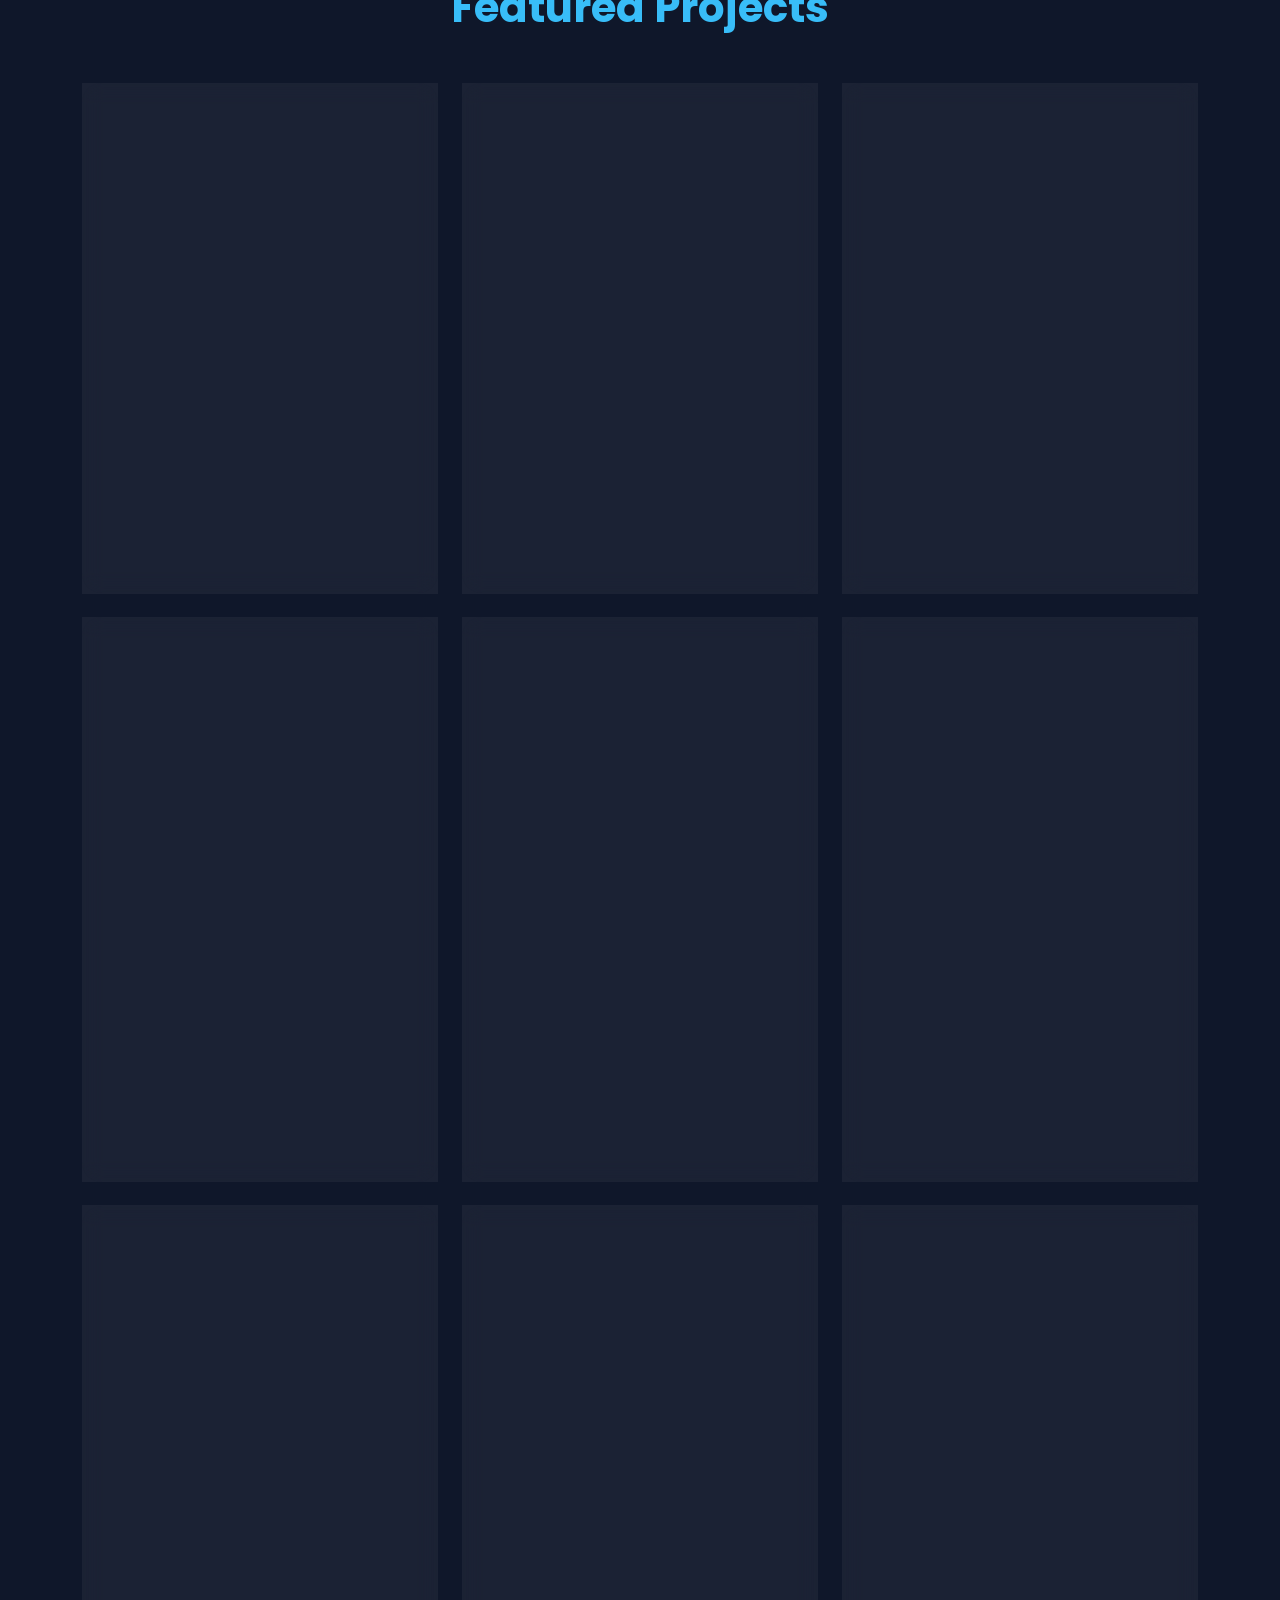
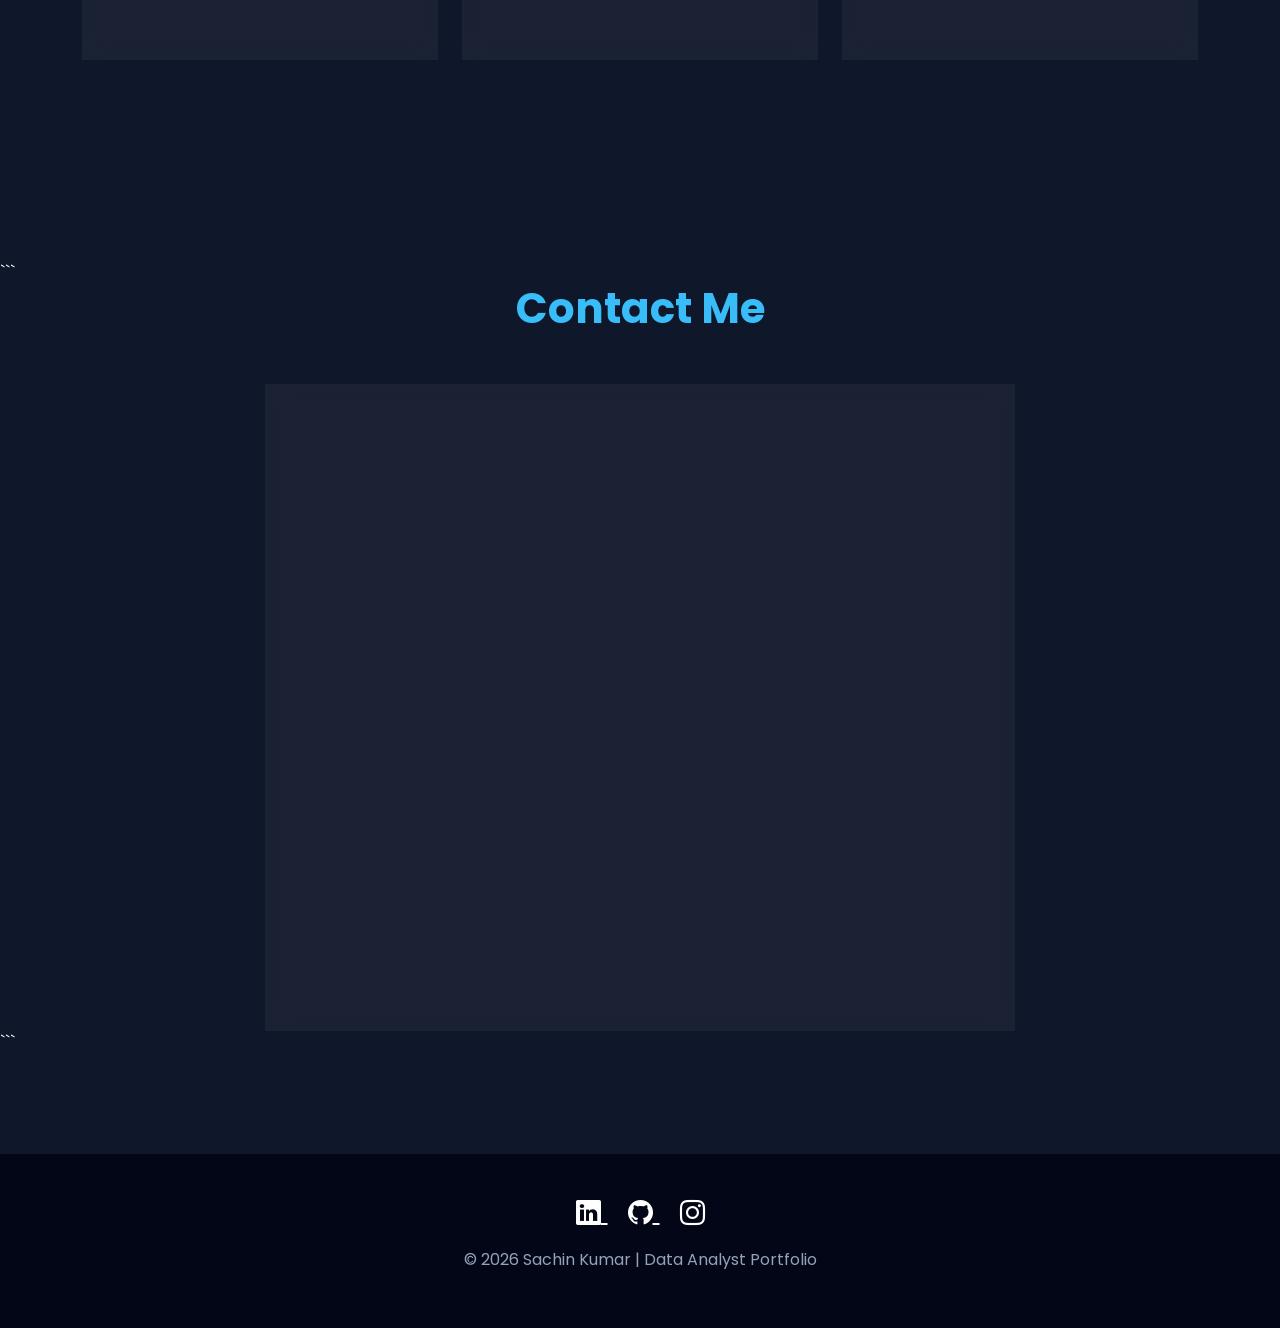
==== commit f91d41ad: "msg" ====
--- a/index.html
+++ b/index.html
@@ -494,11 +494,6 @@
             </a>
             </a>
 
-            <a href="https://youtu.be/V-gluOuRaJY" 
-               class="btn btn-danger" 
-               target="_blank">
-                <i class="fab fa-youtube"></i> Video Link
-            </a>
         </div>
 
     </div>
@@ -524,12 +519,6 @@
                 <i class="fab fa-github"></i> GitHub
             </a>
             </a>
-
-            <a href="YOUR_VIDEO_LINK_HERE" 
-               class="btn btn-danger" 
-               target="_blank">
-                <i class="fab fa-youtube"></i> Video Link
-            </a>
         </div>
 
     </div>
@@ -556,11 +545,7 @@
             </a>
             </a>
 
-            <a href="YOUR_VIDEO_LINK_HERE" 
-               class="btn btn-danger" 
-               target="_blank">
-                <i class="fab fa-youtube"></i> Video Link
-            </a>
+
         </div>
 
     </div>
@@ -588,11 +573,6 @@
                 <i class="fab fa-github"></i> GitHub
             </a>
             </a>
-
-            <a href="YOUR_VIDEO_LINK_HERE" 
-               class="btn btn-danger" 
-               target="_blank">
-                <i class="fab fa-youtube"></i> Video Link
             </a>
         </div>
 
@@ -620,10 +600,34 @@
                 <i class="fab fa-github"></i> GitHub
             </a>
 
-            <a href="YOUR_VIDEO_LINK_HERE"
-               class="btn btn-danger"
+            
+
+        </div>
+
+    </div>
+</div>
+
+<!-- BlinkIT Quick-Commerce Automation Card -->
+<div class="col-md-4">
+    <div class="glass project-card">
+
+        <!-- Quick Commerce / Retail related premium image -->
+        <img src="blinkit_dasboard.png" alt="BlinkIT Quick-Commerce Sales Dashboard">
+
+        <h4>Automated Retail Analytics & Dashboards</h4>
+
+        <p>Automated Retail Analytics & Interactive Dashboards using Pandas, NumPy, and Matplotlib.</p>
+
+        <div class="project-buttons">
+            <!-- Yeh us page ka link hai jise humne abhi pichle step me banaya hai -->
+            <a href="BlinkIT-Quick-Commerce-Sales-Dashboard.html" class="btn btn-primary">
+                View Details
+            </a>
+
+            <a href="https://github.com/sachiuhhigt/BlinkIT-Quick-Commerce-Sales-Dashboard"
+               class="btn btn-dark"
                target="_blank">
-                <i class="fab fa-youtube"></i> Video Link
+                <i class="fab fa-github"></i> GitHub
             </a>
 
         </div>
@@ -651,12 +655,7 @@
                 <i class="fab fa-github"></i> GitHub
             </a>
 
-            <a href="YOUR_VIDEO_LINK_HERE"
-               class="btn btn-danger"
-               target="_blank">
-                <i class="fab fa-youtube"></i> Video Link
-            </a>
-
+            
         </div>
 
     </div>
@@ -684,11 +683,7 @@
                 <i class="fab fa-github"></i> GitHub
             </a>
 
-            <a href="YOUR_VIDEO_LINK_HERE"
-               class="btn btn-danger"
-               target="_blank">
-                <i class="fab fa-youtube"></i> Video Link
-            </a>
+            
 
         </div>
 
@@ -717,49 +712,13 @@
                 <i class="fab fa-github"></i> GitHub
             </a>
 
-            <a href="YOUR_VIDEO_LINK_HERE"
-               class="btn btn-danger"
-               target="_blank">
-                <i class="fab fa-youtube"></i> Video Link
-            </a>
-
-        </div>
-
-    </div>
-</div>
-
-<!-- BlinkIT Quick-Commerce Automation Card -->
-<div class="col-md-4">
-    <div class="glass project-card">
-
-        <!-- Quick Commerce / Retail related premium image -->
-        <img src="blinkit_dasboard.png" alt="BlinkIT Quick-Commerce Sales Dashboard">
-
-        <h4>Automated Retail Analytics & Dashboards</h4>
-
-        <p>Automated Retail Analytics & Interactive Dashboards using Pandas, NumPy, and Matplotlib.</p>
-
-        <div class="project-buttons">
-            <!-- Yeh us page ka link hai jise humne abhi pichle step me banaya hai -->
-            <a href="BlinkIT-Quick-Commerce-Sales-Dashboard.html" class="btn btn-primary">
-                View Details
-            </a>
-
-            <a href="https://github.com/sachiuhhigt/BlinkIT-Quick-Commerce-Sales-Dashboard"
-               class="btn btn-dark"
-               target="_blank">
-                <i class="fab fa-github"></i> GitHub
-            </a>
-
-            <a href="YOUR_VIDEO_LINK_HERE"
-               class="btn btn-danger"
-               target="_blank">
-                <i class="fab fa-youtube"></i> Video Link
-            </a>
-        </div>
-
-    </div>
-</div>
+            
+
+        </div>
+
+    </div>
+</div>
+
 
 </section>
 <!-- CONTACT -->
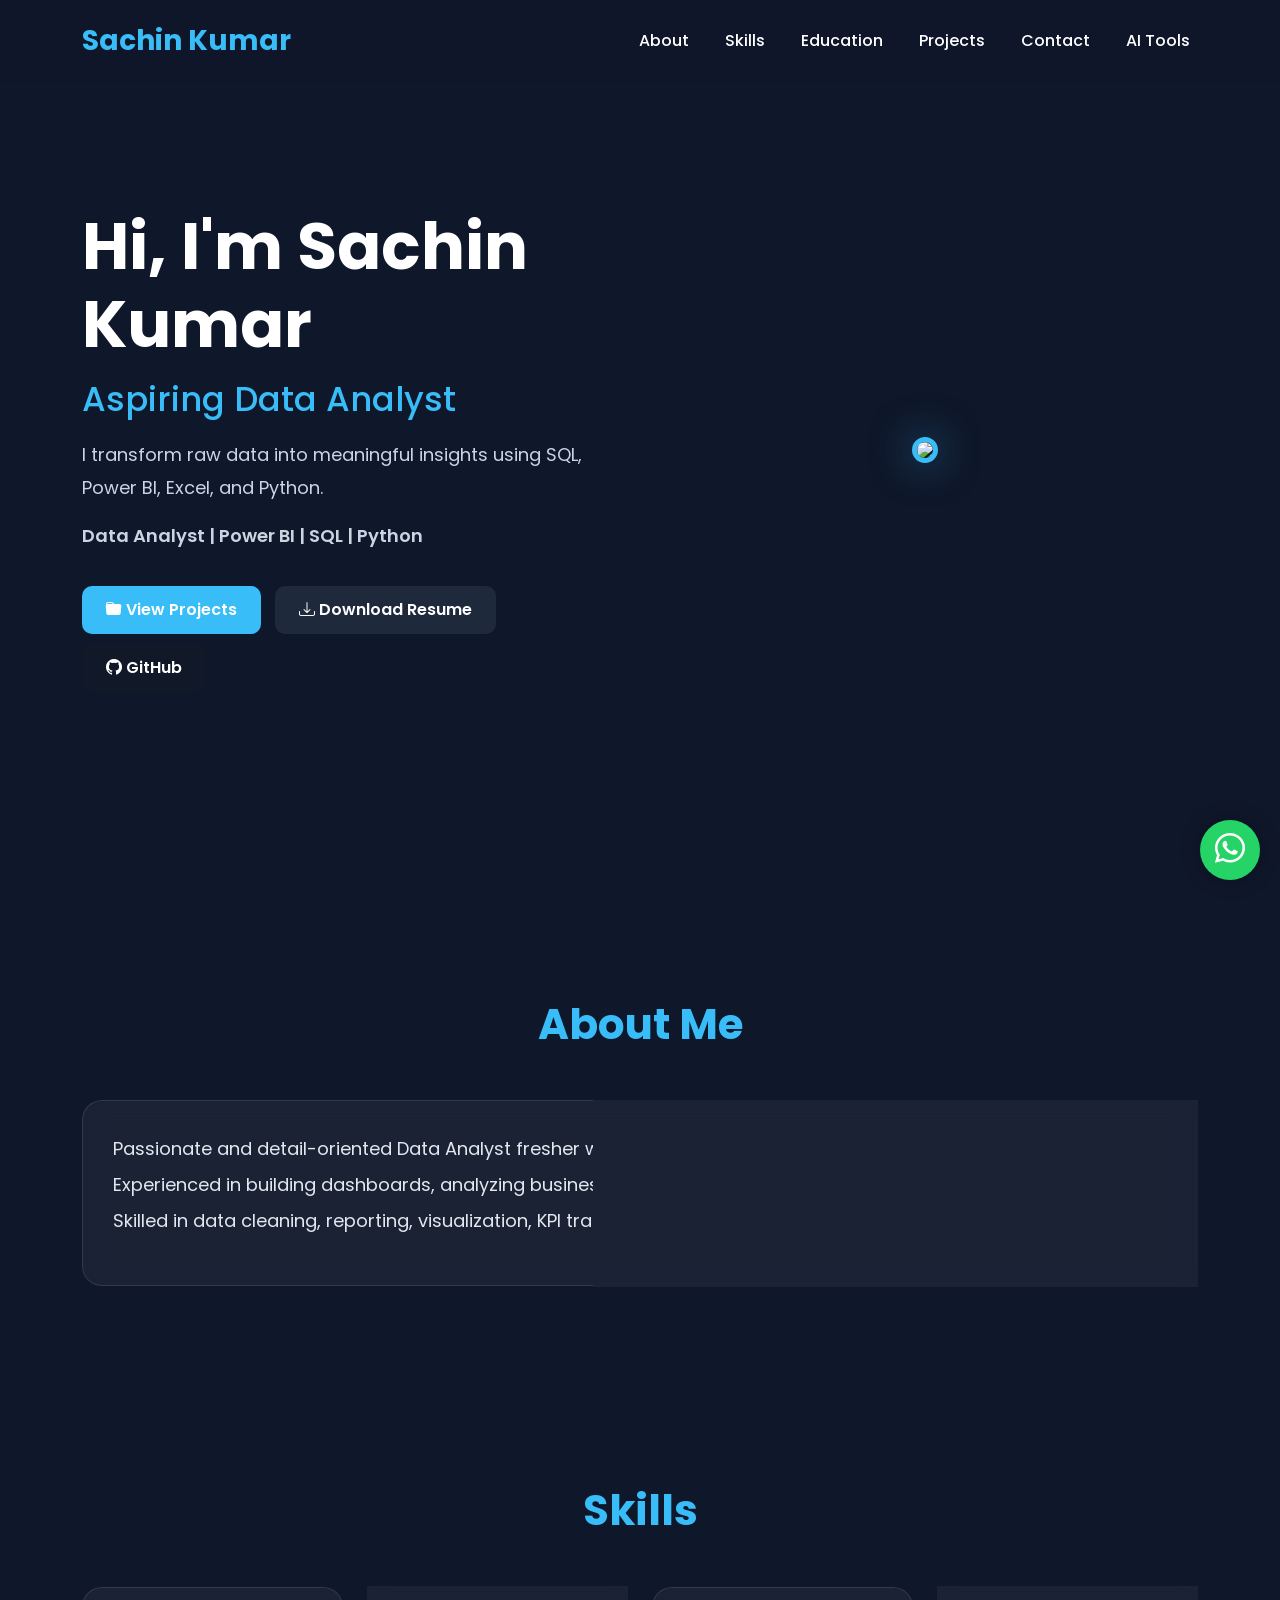
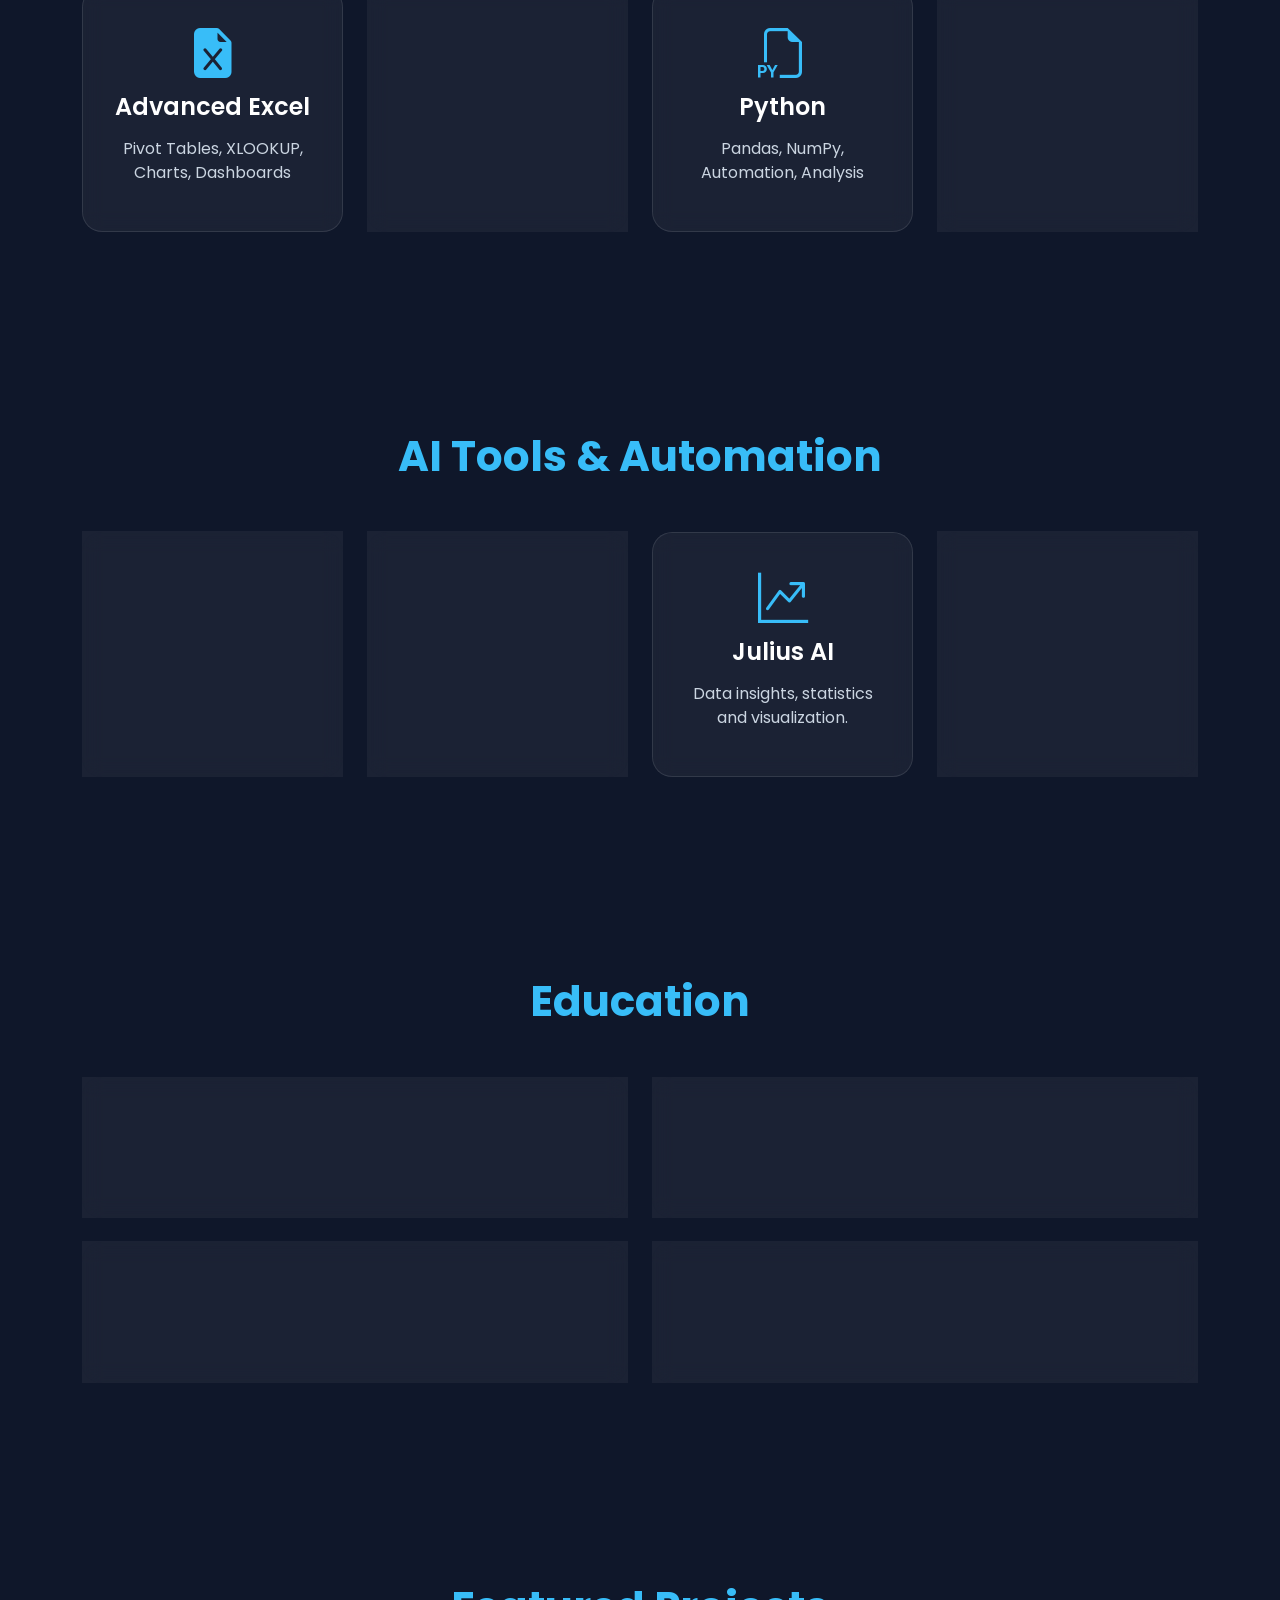
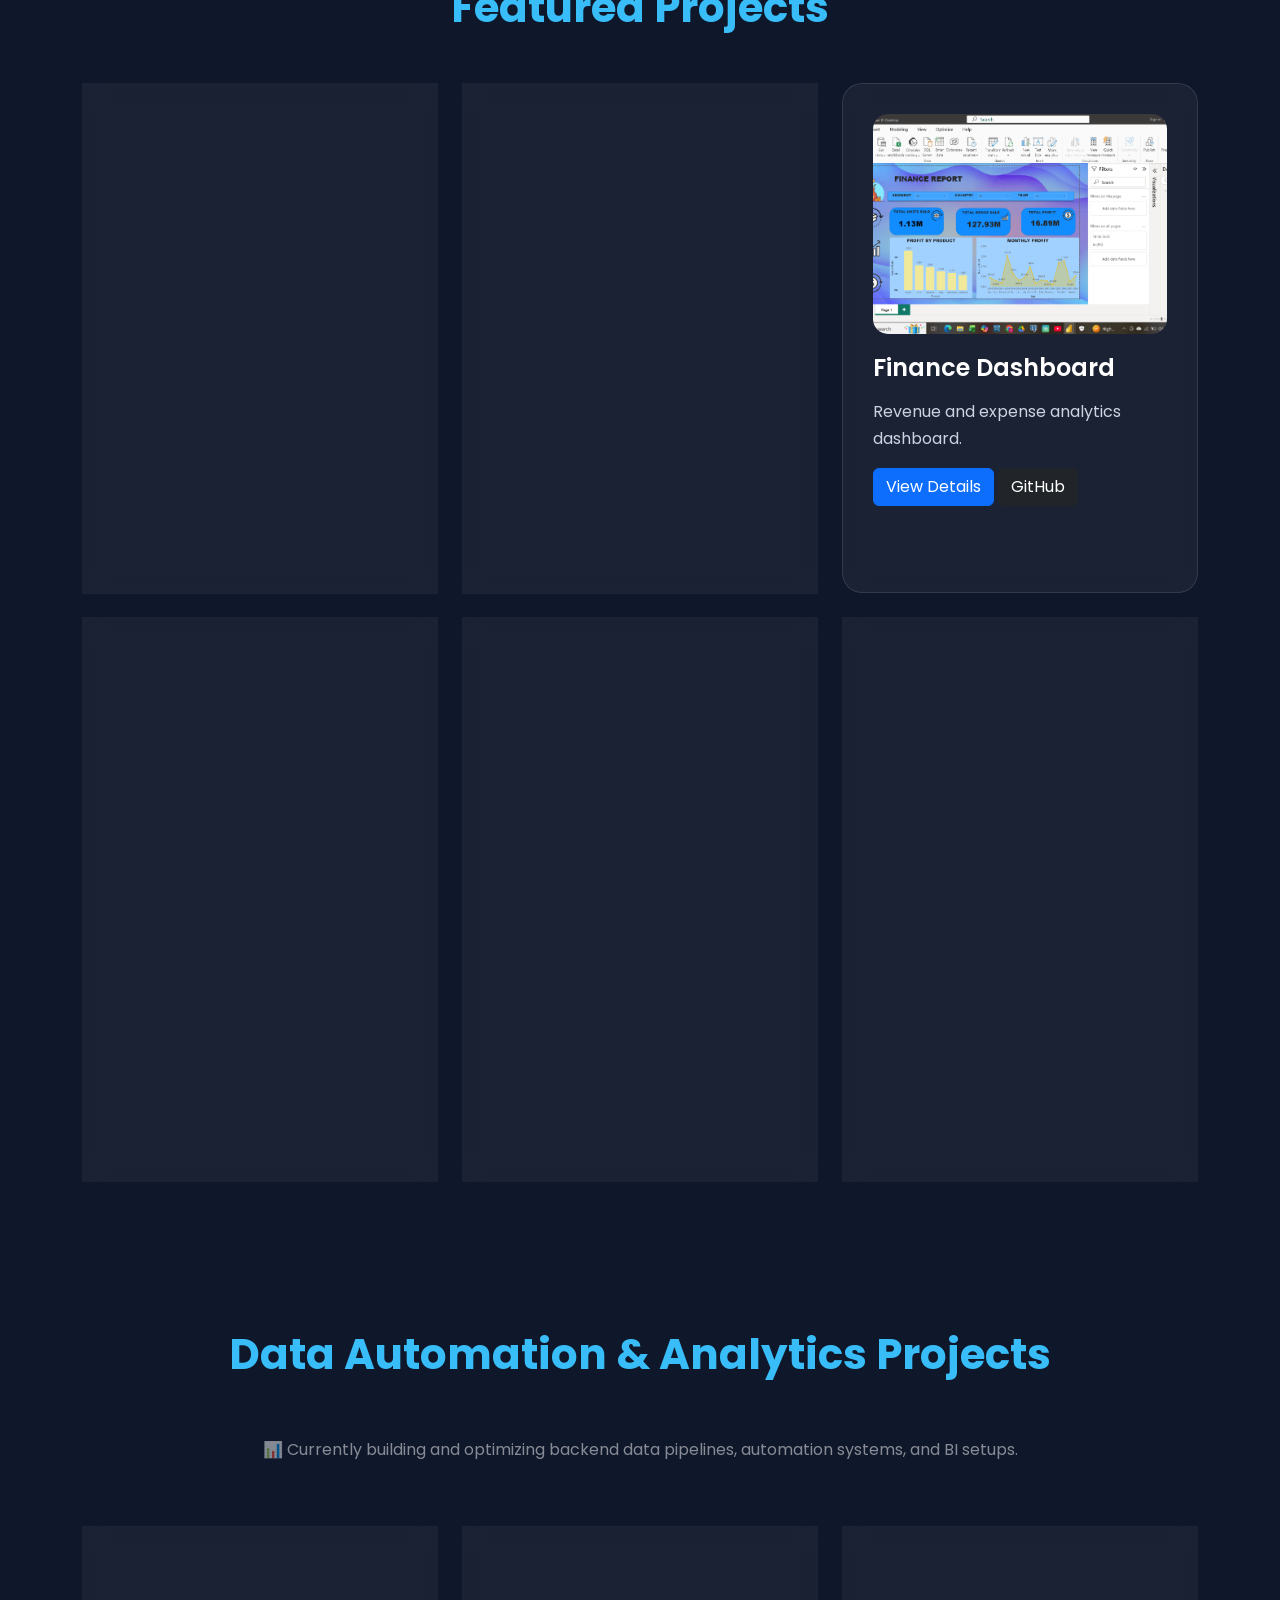
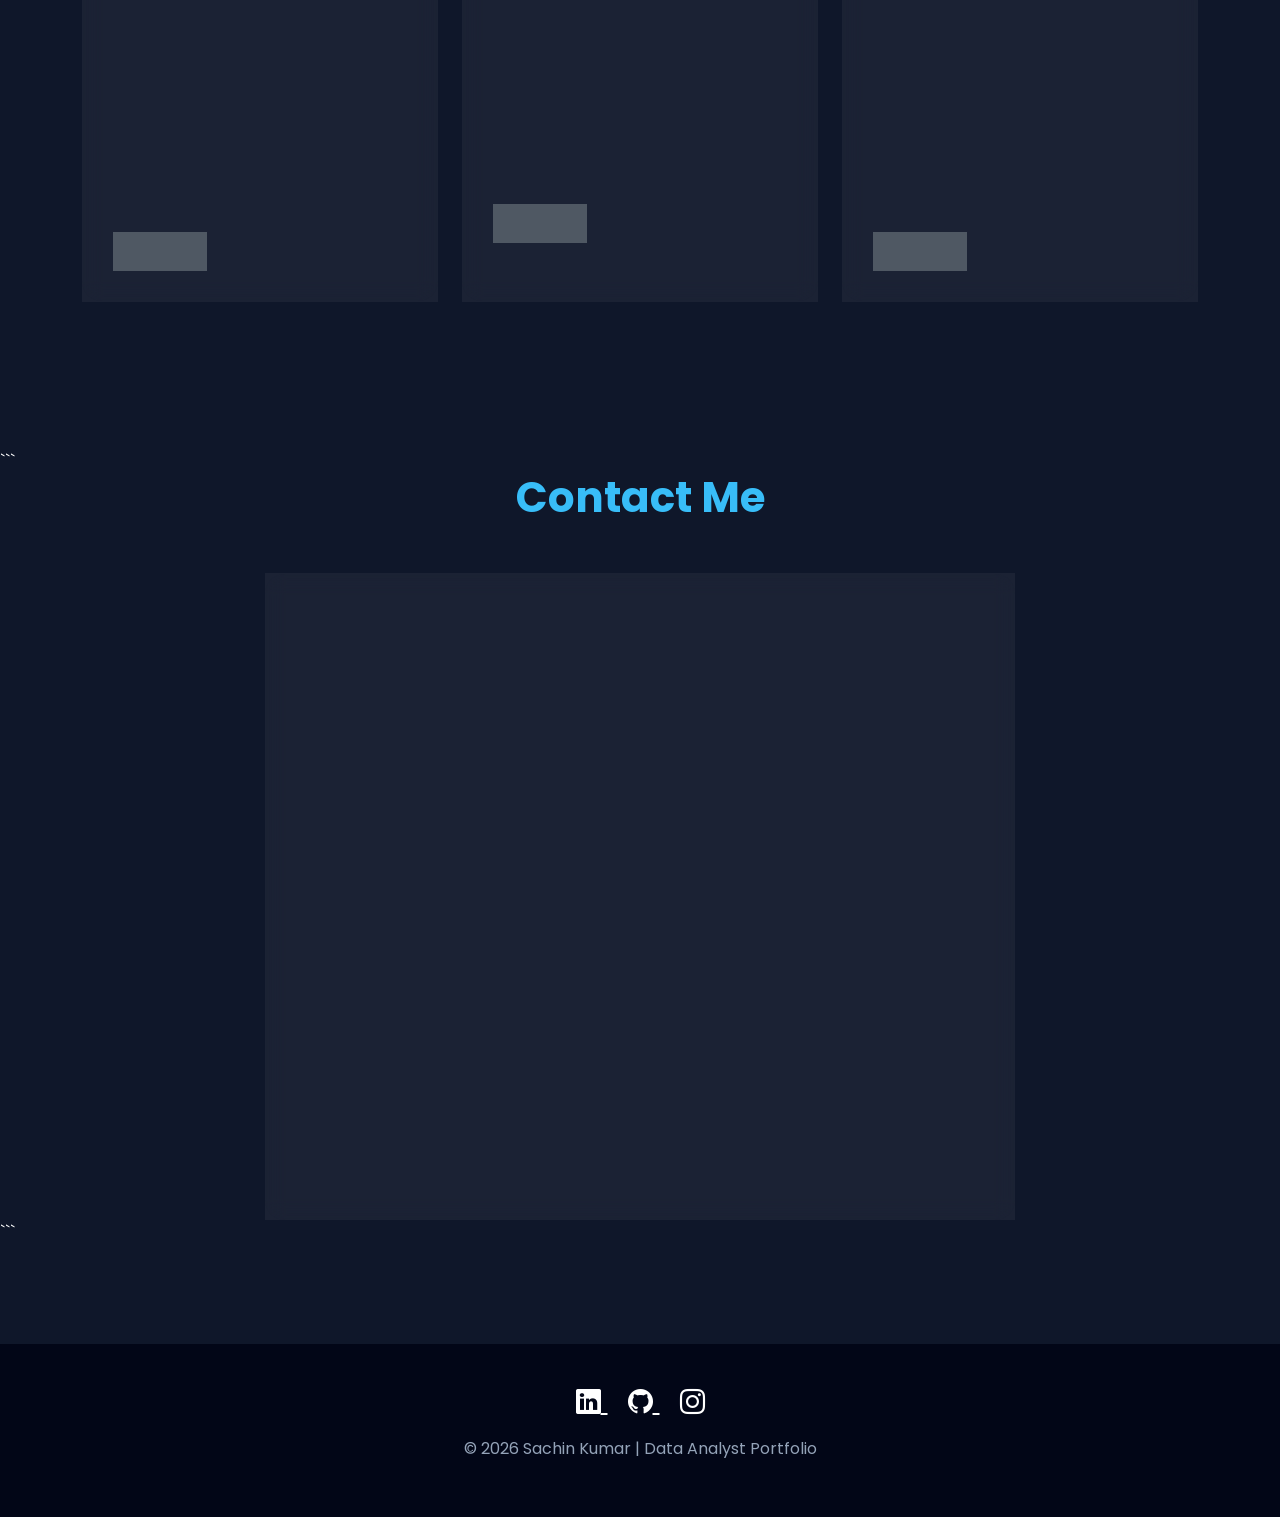
==== commit 0c7cd9e5: "msg" ====
--- a/index.html
+++ b/index.html
@@ -634,92 +634,84 @@
 
     </div>
 </div>
-<!-- Sales Data Automation -->
-<div class="col-md-4">
-    <div class="glass project-card">
-
-        <img src="https://images.unsplash.com/photo-1554224155-8d04cb21cd6c?q=80&w=1200&auto=format&fit=crop">
-
-        <h4>Sales Data Automation</h4>
-
-        <p>Excel VBA automation with reports and dashboards.</p>
-
-        <div class="project-buttons">
-            <a href="sales-automation.html" class="btn btn-primary">
-                View Details
-            </a>
-
-            <a href="https://github.com/YOUR_USERNAME/Sales-Data-Automation"
-               class="btn btn-dark"
-               target="_blank">
-                <i class="fab fa-github"></i> GitHub
-            </a>
-
-            
-        </div>
-
+
+</section>
+<section id="data-analytics-projects" class="py-5">
+    <div class="container">
+        
+        <div class="row mb-5">
+            <div class="col-12 text-center">
+                <h2 class="section-title" style="font-weight: 700; position: relative; display: inline-block;">
+                    Data Automation & Analytics Projects
+                </h2>
+                <p class="text-white-50 mt-2">📊 Currently building and optimizing backend data pipelines, automation systems, and BI setups.</p>
+            </div>
+        </div>
+
+        <div class="row g-4">
+
+            <div class="col-md-4">
+                <div class="glass project-card" style="position: relative;">
+                    <span class="badge bg-warning text-dark" style="position: absolute; top: 15px; right: 15px; font-weight: 600; padding: 6px 12px; border-radius: 20px; z-index: 10;">
+                        ⚠️ In Progress
+                    </span>
+
+                    <img src="https://images.unsplash.com/photo-1554224155-8d04cb21cd6c?q=80&w=1200&auto=format&fit=crop" alt="Sales Data Automation" style="opacity: 0.8;">
+                    
+                    <h4 class="mt-2">Sales Data Automation</h4>
+                    <p>Building an automated spreadsheet pipeline using Excel VBA macros to systematically clean raw sales feeds, calculate key performance indicators, and generate interactive management reports.</p>
+                    
+                    <div class="project-buttons">
+                        <button class="btn btn-secondary" disabled>Building...</button>
+                        <a href="https://github.com/sachiuhhigt/Sales-Data-Automation" class="btn btn-dark" target="_blank">
+                            <i class="fab fa-github"></i> GitHub
+                        </a>
+                    </div>
+                </div>
+            </div>
+
+            <div class="col-md-4">
+                <div class="glass project-card" style="position: relative;">
+                    <span class="badge bg-warning text-dark" style="position: absolute; top: 15px; right: 15px; font-weight: 600; padding: 6px 12px; border-radius: 20px; z-index: 10;">
+                        ⚠️ In Progress
+                    </span>
+
+                    <img src="https://images.unsplash.com/photo-1543286386-713bdd548da4?q=80&w=1200&auto=format&fit=crop" alt="SQL BI Report" style="opacity: 0.8;">
+                    
+                    <h4 class="mt-2">SQL BI Report</h4>
+                    <p>Designing optimized relational tables in MySQL to extract key business intelligence metrics. Utilizing advanced joins, aggregation routines, and subqueries to shape raw data.</p>
+                    
+                    <div class="project-buttons">
+                        <button class="btn btn-secondary" disabled>Building...</button>
+                        <a href="https://github.com/sachiuhhigt/SQL-BI-Report" class="btn btn-dark" target="_blank">
+                            <i class="fab fa-github"></i> GitHub
+                        </a>
+                    </div>
+                </div>
+            </div>
+
+            <div class="col-md-4">
+                <div class="glass project-card" style="position: relative;">
+                    <span class="badge bg-warning text-dark" style="position: absolute; top: 15px; right: 15px; font-weight: 600; padding: 6px 12px; border-radius: 20px; z-index: 10;">
+                        ⚠️ In Progress
+                    </span>
+
+                    <img src="https://images.unsplash.com/photo-1516321318423-f06f85e504b3?q=80&w=1200&auto=format&fit=crop" alt="Python Data Cleaning" style="opacity: 0.8;">
+                    
+                    <h4 class="mt-2">Python Data Cleaning</h4>
+                    <p>Developing data preprocessing scripts in Python using Pandas and NumPy to handle anomalies, missing records, and transform datasets for seamless Power BI storytelling integration.</p>
+                    
+                    <div class="project-buttons">
+                        <button class="btn btn-secondary" disabled>Building...</button>
+                        <a href="https://github.com/sachiuhhigt/Python-Data-Cleaning" class="btn btn-dark" target="_blank">
+                            <i class="fab fa-github"></i> GitHub
+                        </a>
+                    </div>
+                </div>
+            </div>
+
+        </div>
     </div>
-</div>
-
-
-<!-- SQL Business Intelligence -->
-<div class="col-md-4">
-    <div class="glass project-card">
-
-        <img src="https://images.unsplash.com/photo-1543286386-713bdd548da4?q=80&w=1200&auto=format&fit=crop">
-
-        <h4>SQL BI Report</h4>
-
-        <p>Business intelligence reporting using MySQL and SQL.</p>
-
-        <div class="project-buttons">
-            <a href="sql-bi-report.html" class="btn btn-primary">
-                View Details
-            </a>
-
-            <a href="https://github.com/YOUR_USERNAME/SQL-BI-Report"
-               class="btn btn-dark"
-               target="_blank">
-                <i class="fab fa-github"></i> GitHub
-            </a>
-
-            
-
-        </div>
-
-    </div>
-</div>
-
-
-<!-- Python Data Cleaning -->
-<div class="col-md-4">
-    <div class="glass project-card">
-
-        <img src="https://images.unsplash.com/photo-1516321318423-f06f85e504b3?q=80&w=1200&auto=format&fit=crop">
-
-        <h4>Python Data Cleaning</h4>
-
-        <p>Data cleaning and storytelling using Python and Power BI.</p>
-
-        <div class="project-buttons">
-            <a href="python-data-cleaning.html" class="btn btn-primary">
-                View Details
-            </a>
-
-            <a href="https://github.com/YOUR_USERNAME/Python-Data-Cleaning"
-               class="btn btn-dark"
-               target="_blank">
-                <i class="fab fa-github"></i> GitHub
-            </a>
-
-            
-
-        </div>
-
-    </div>
-</div>
-
-
 </section>
 <!-- CONTACT -->
 
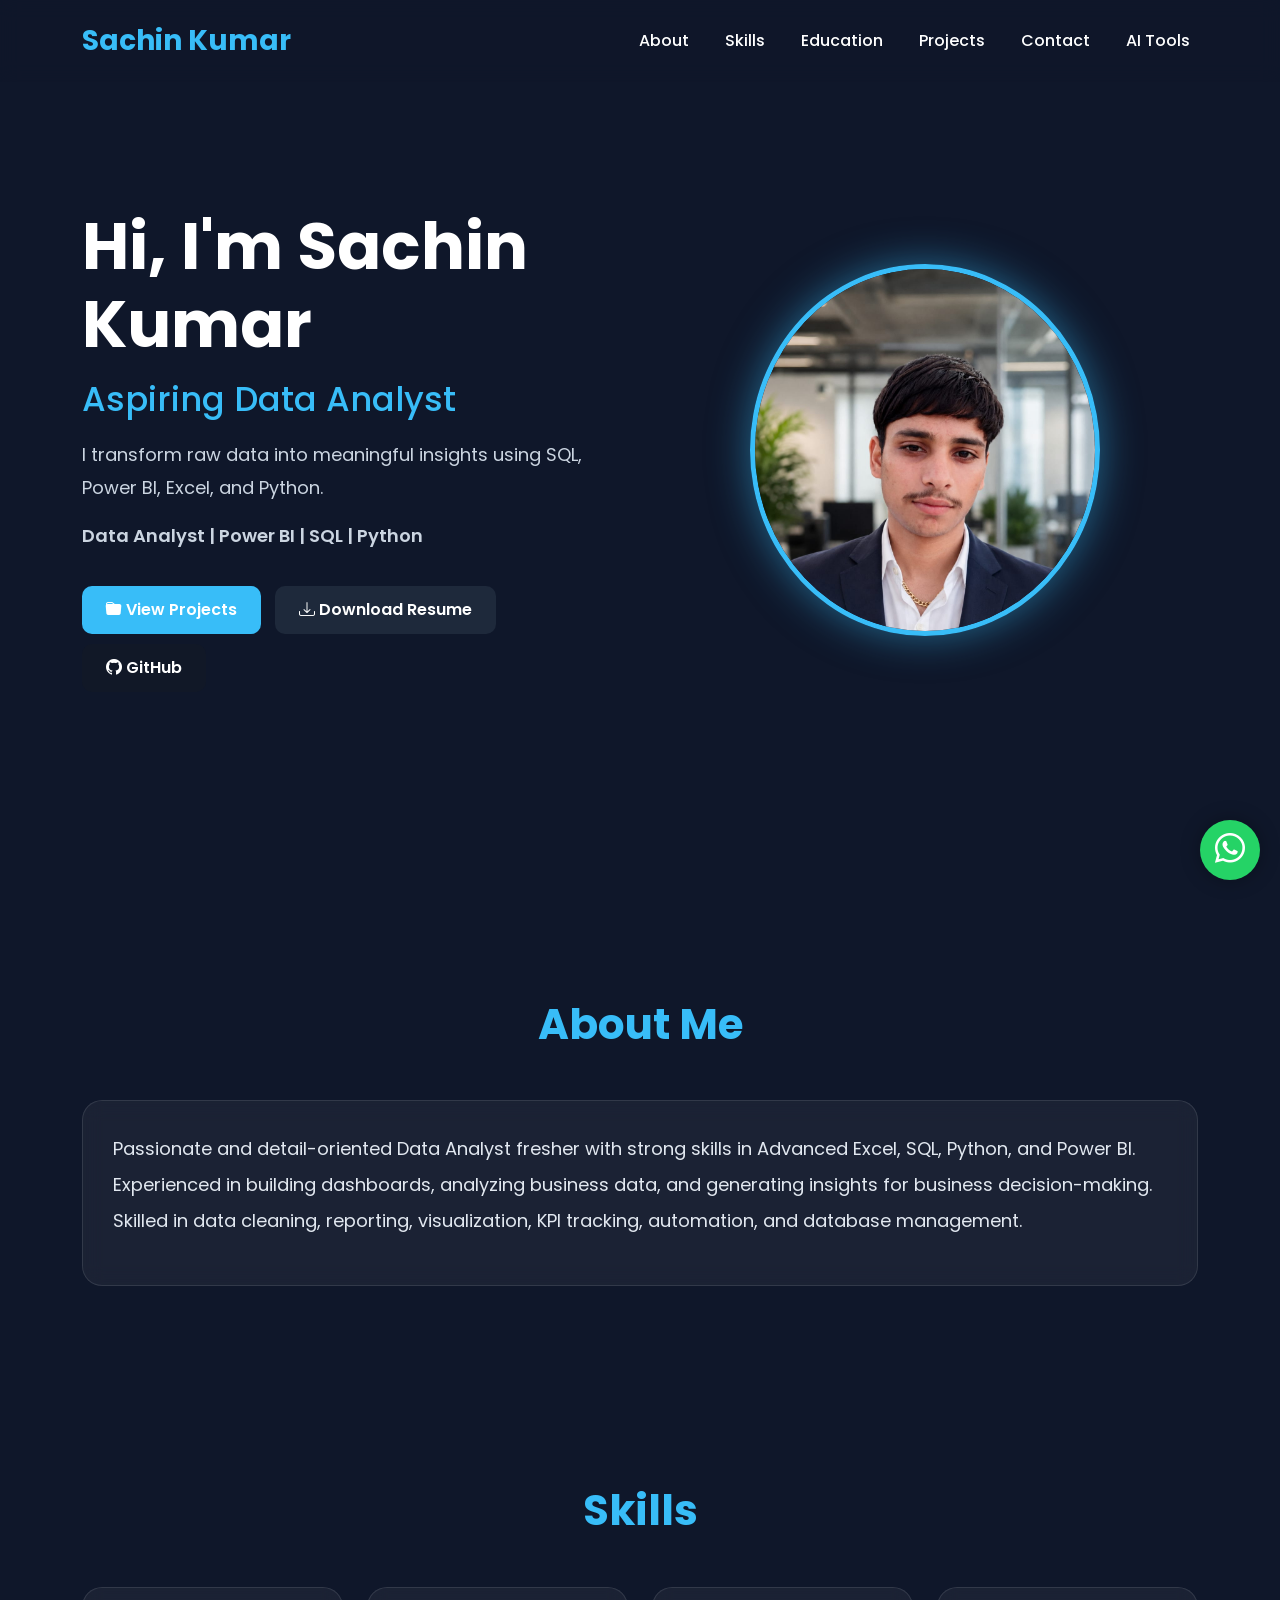
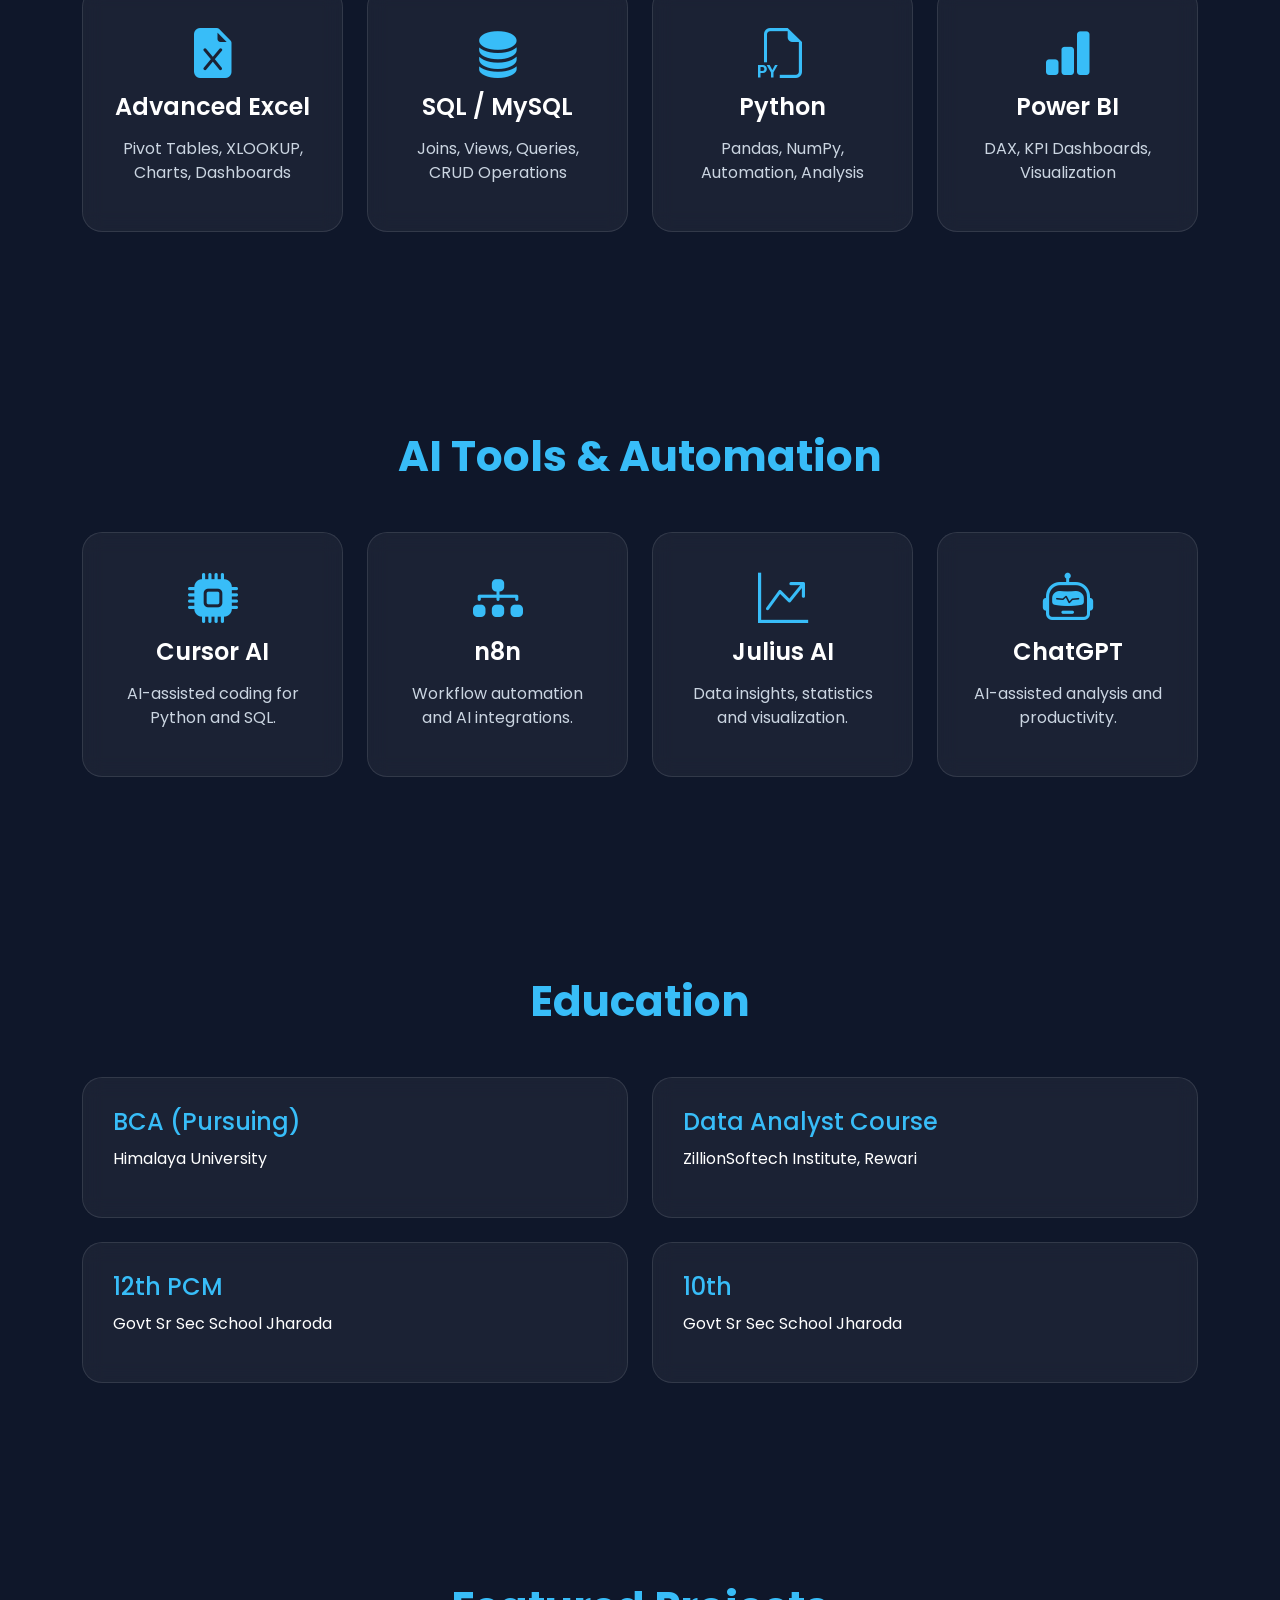
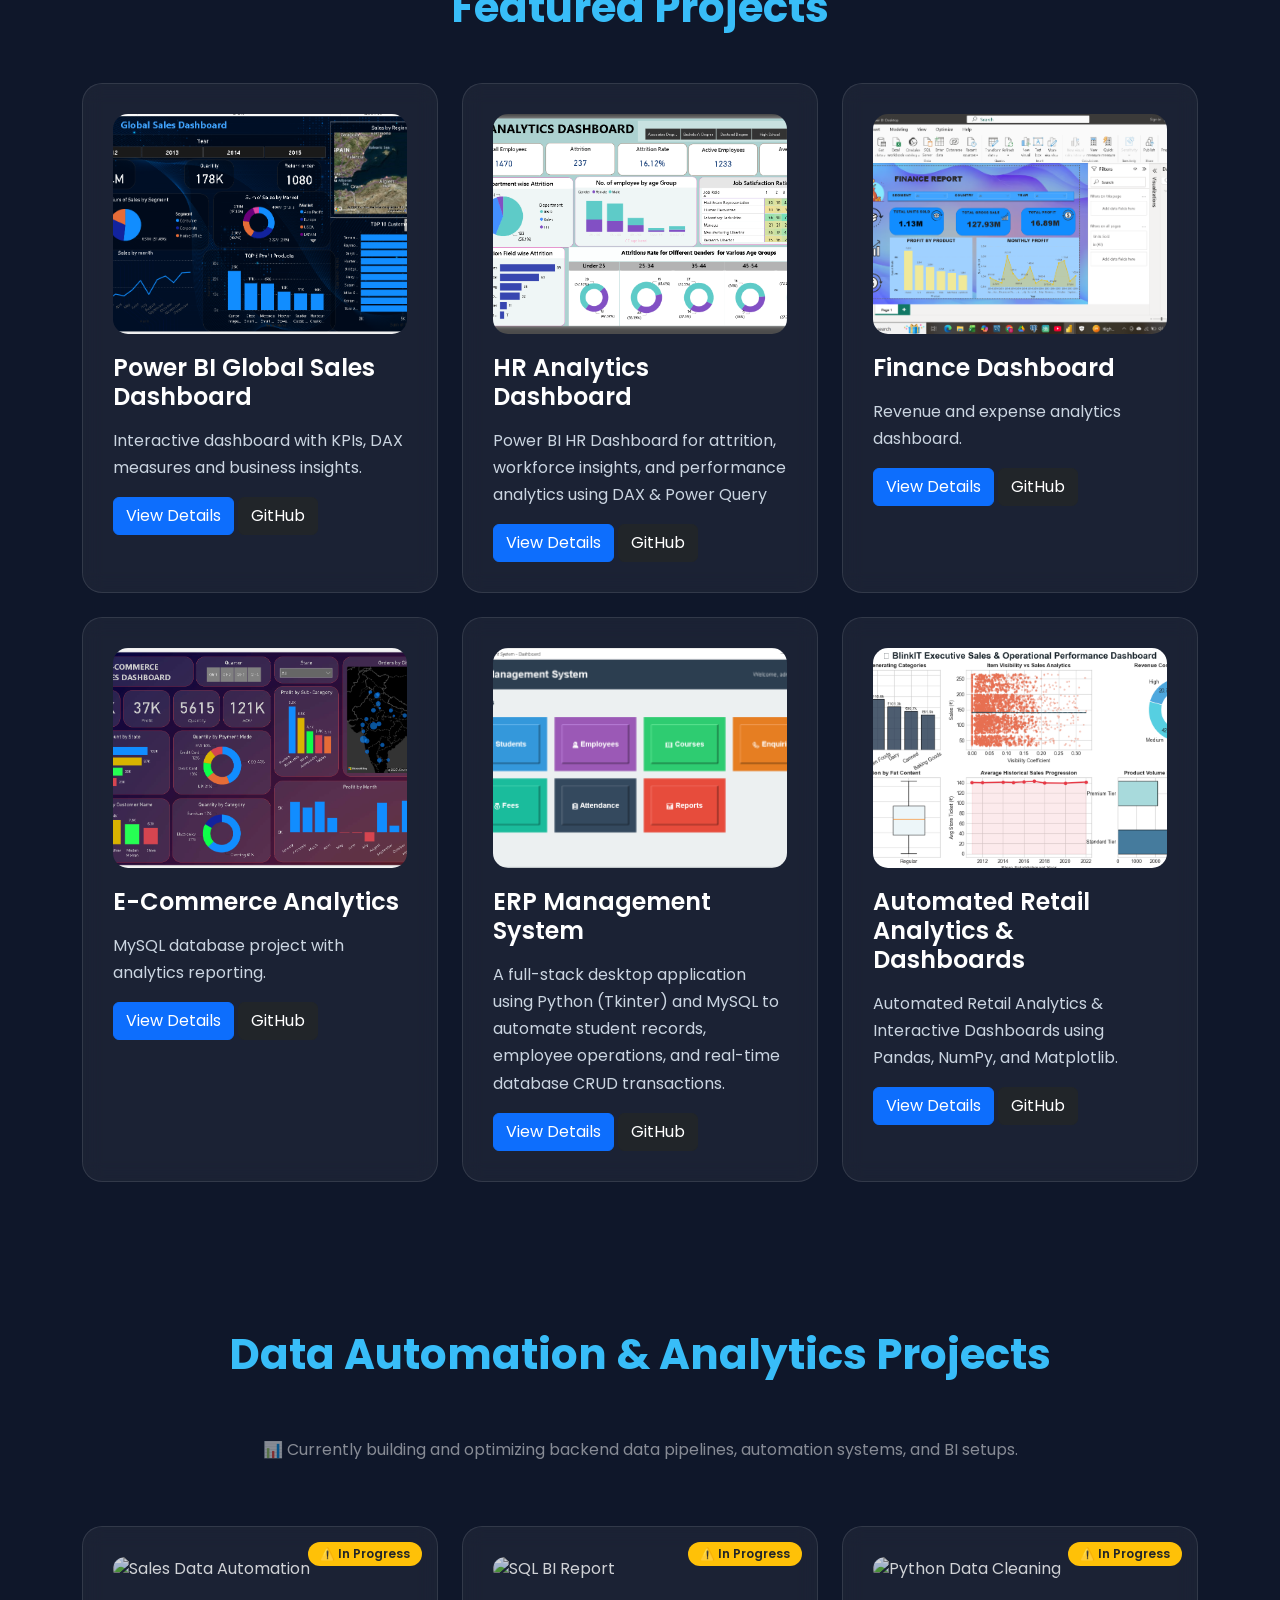
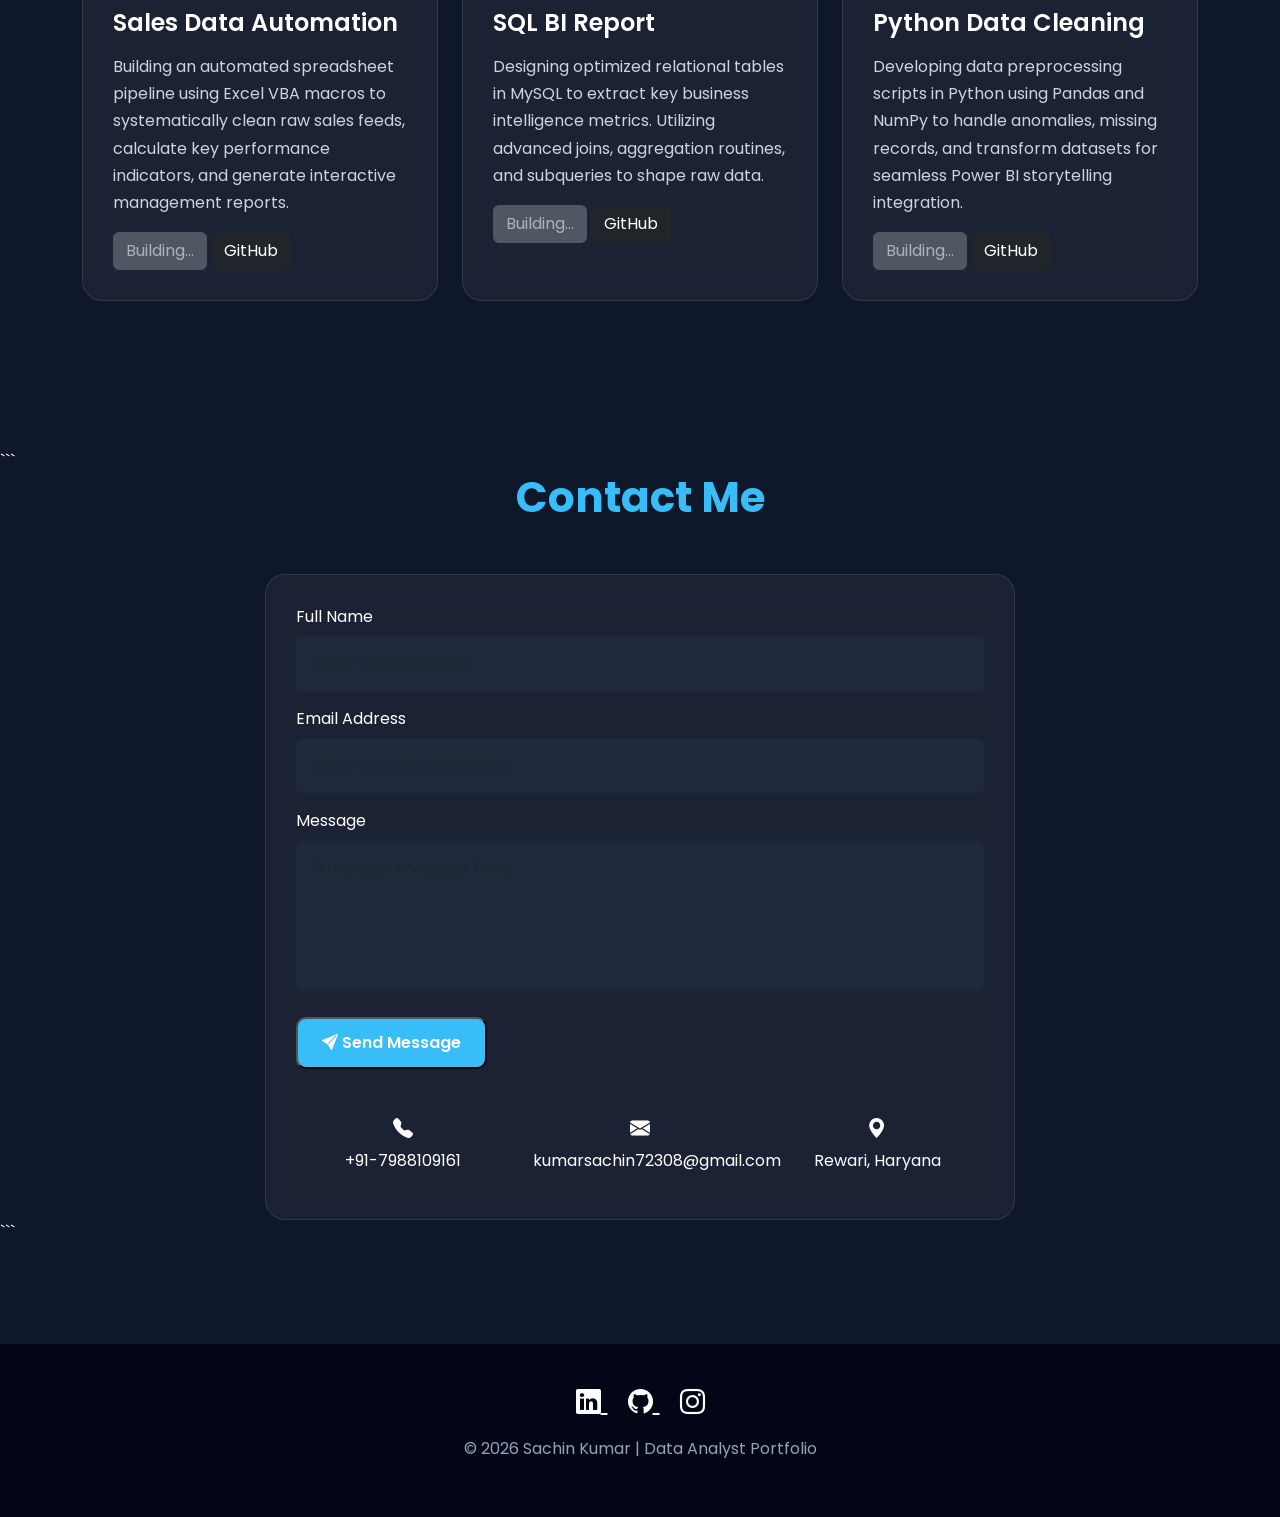
==== commit 88274fa0: "msg" ====
--- a/index.html
+++ b/index.html
@@ -148,7 +148,7 @@
 
 <div class="col-lg-6 text-center">
 
-<img src="https://cdn-icons-png.flaticon.com/512/3135/3135715.png"
+<img src="profile_pec.jpeg" alt="Sachin Kumar"
 class="profile-img">
 
 </div>
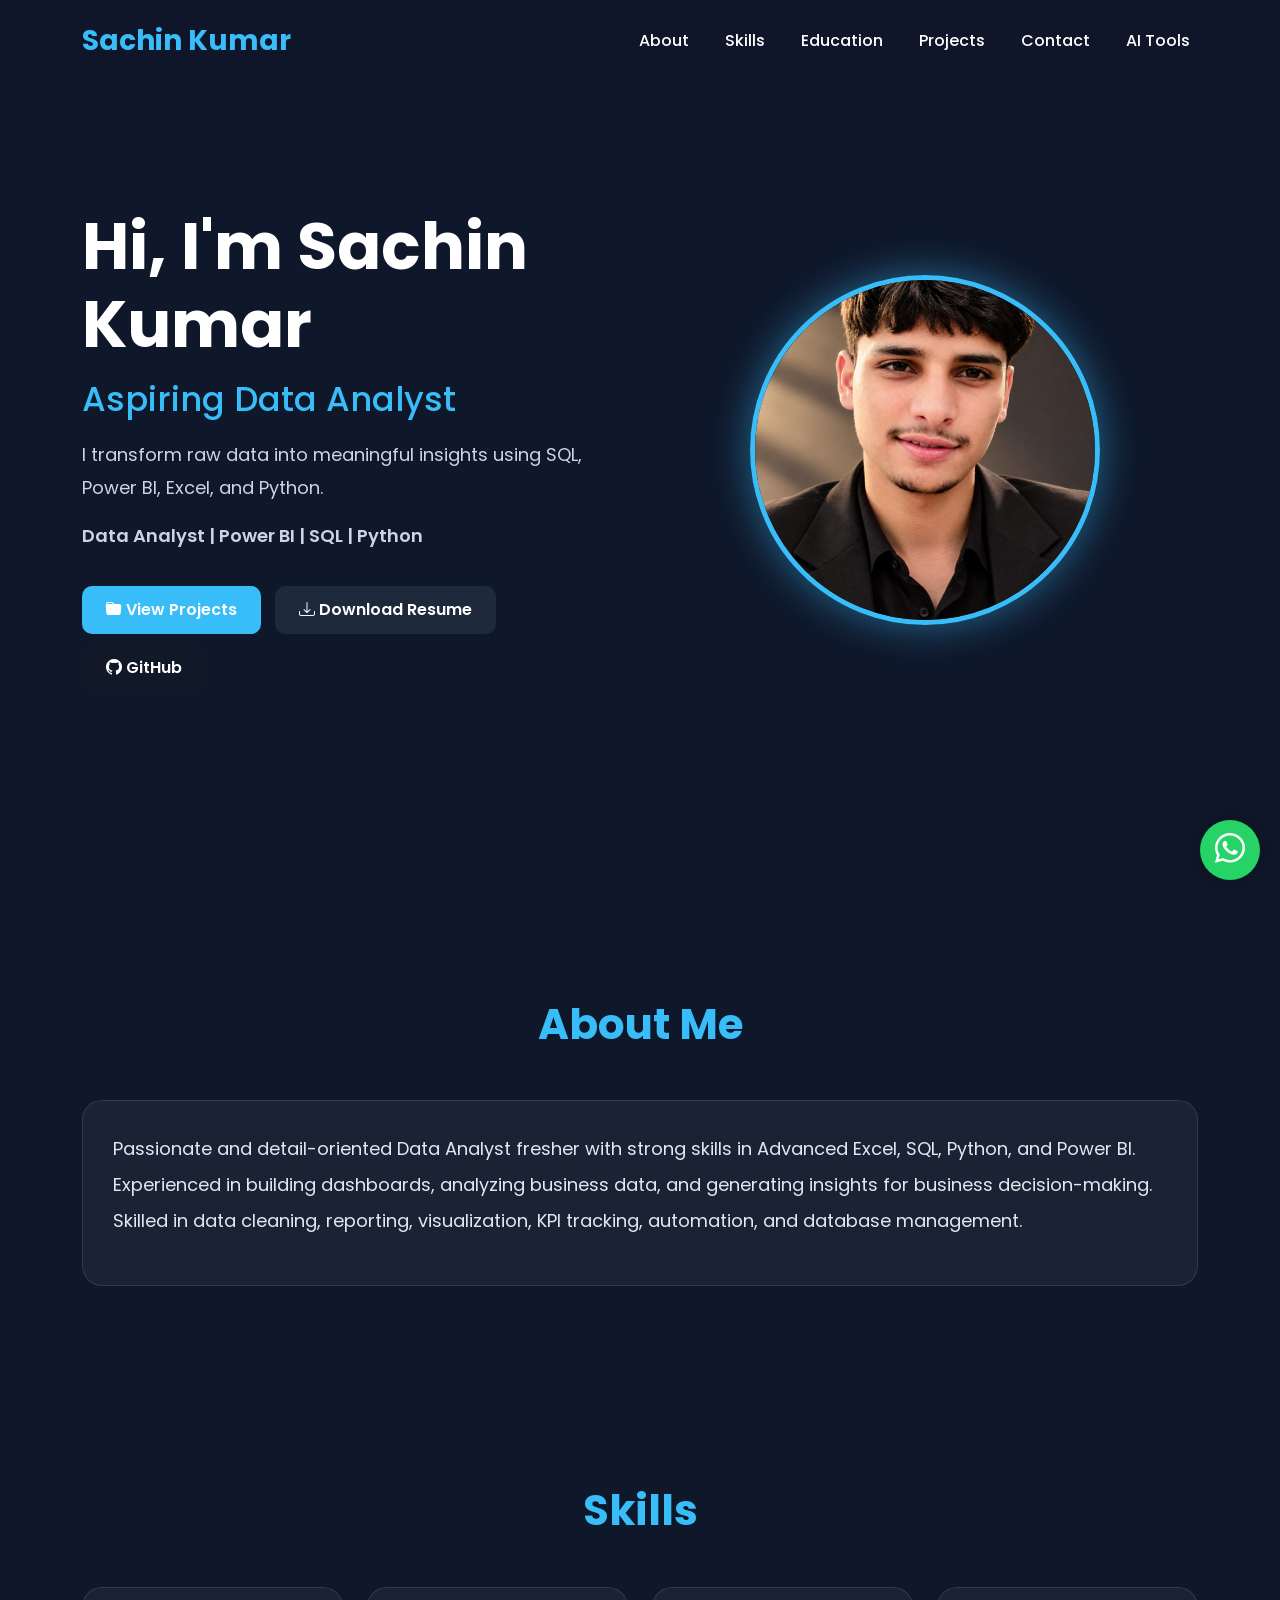
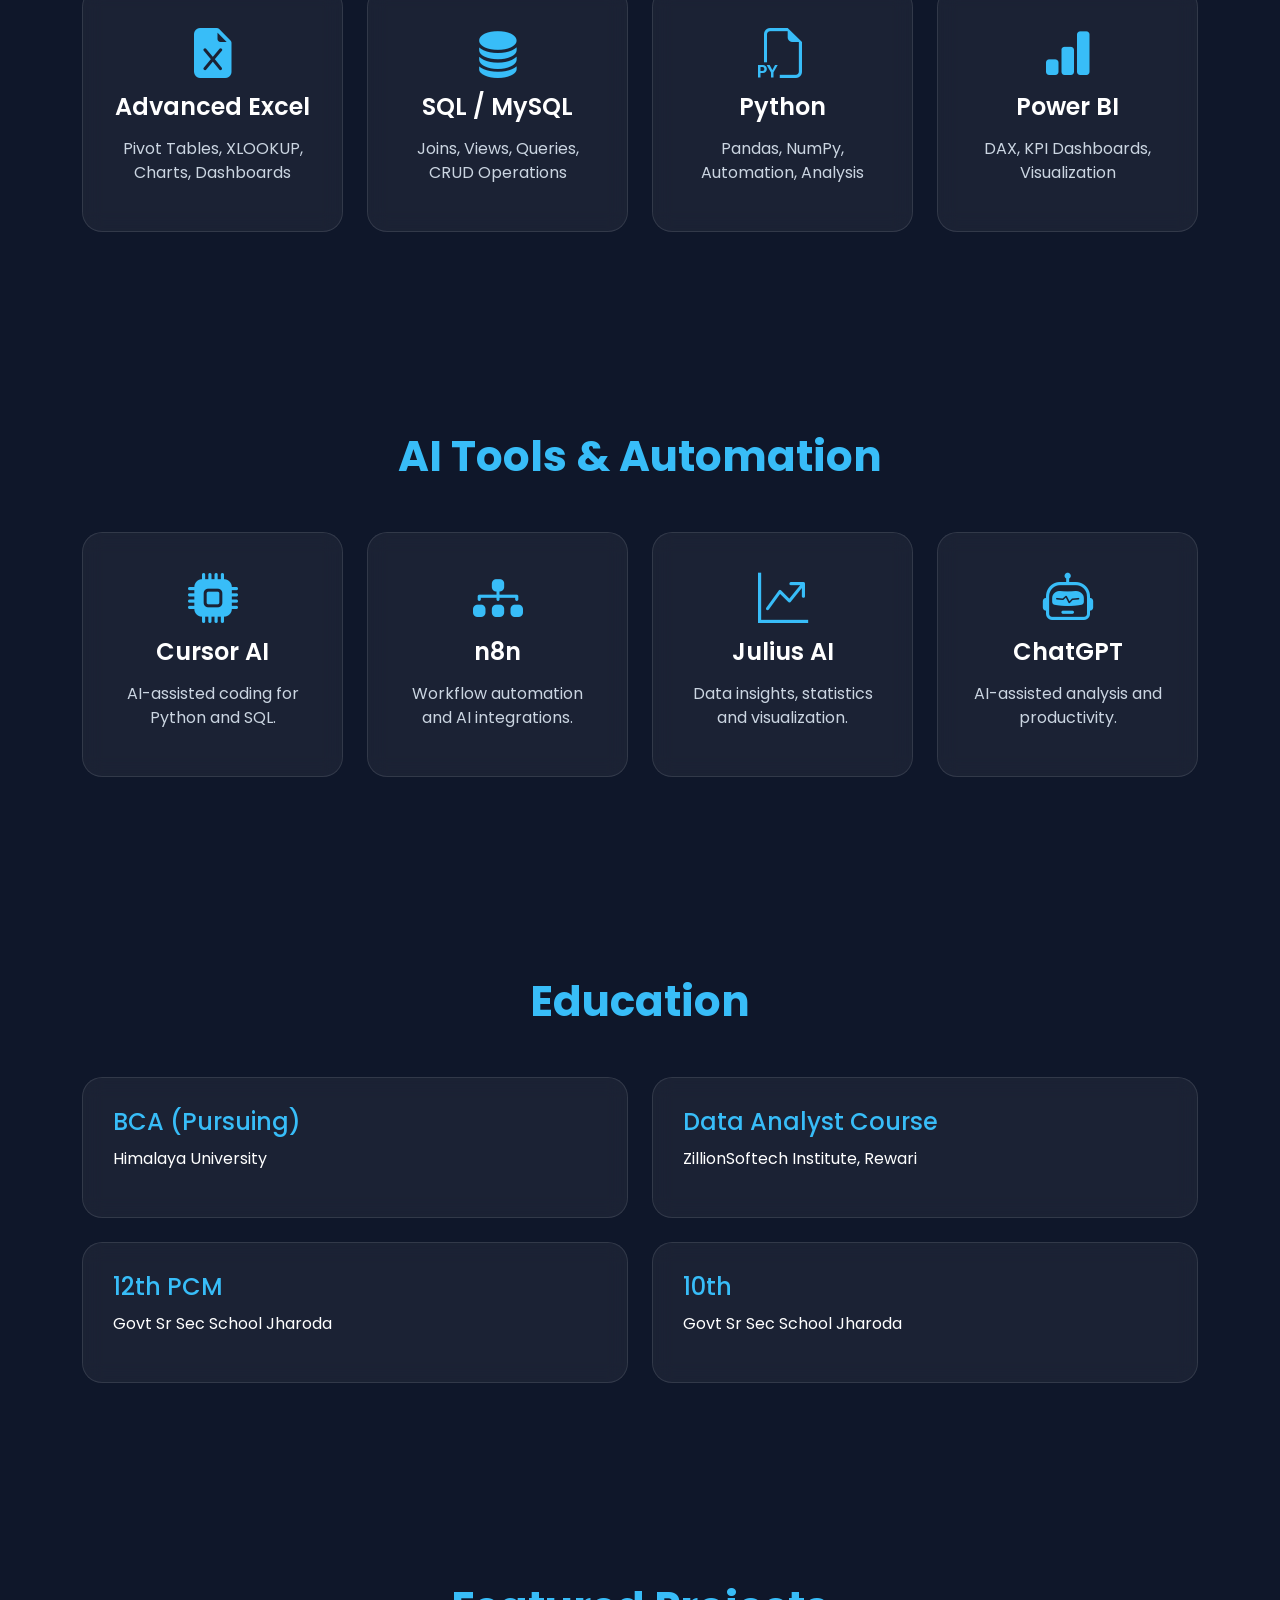
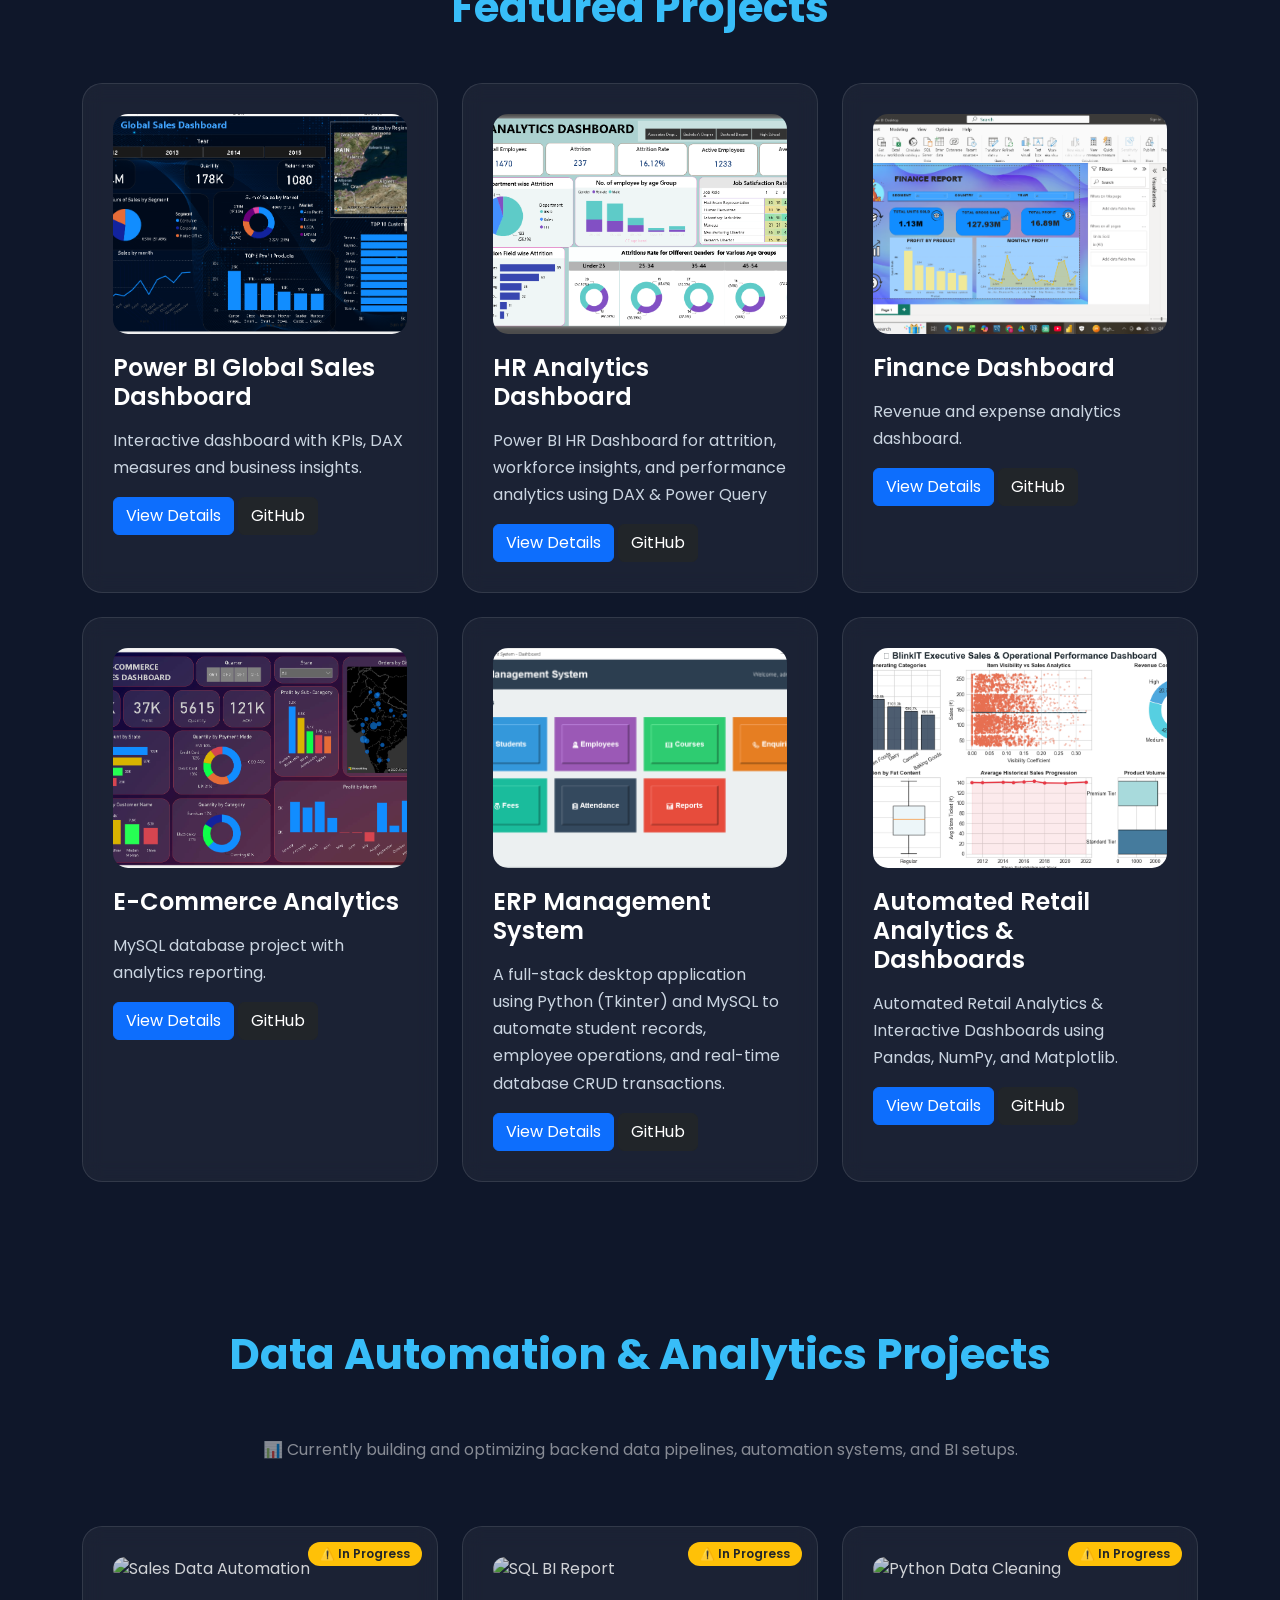
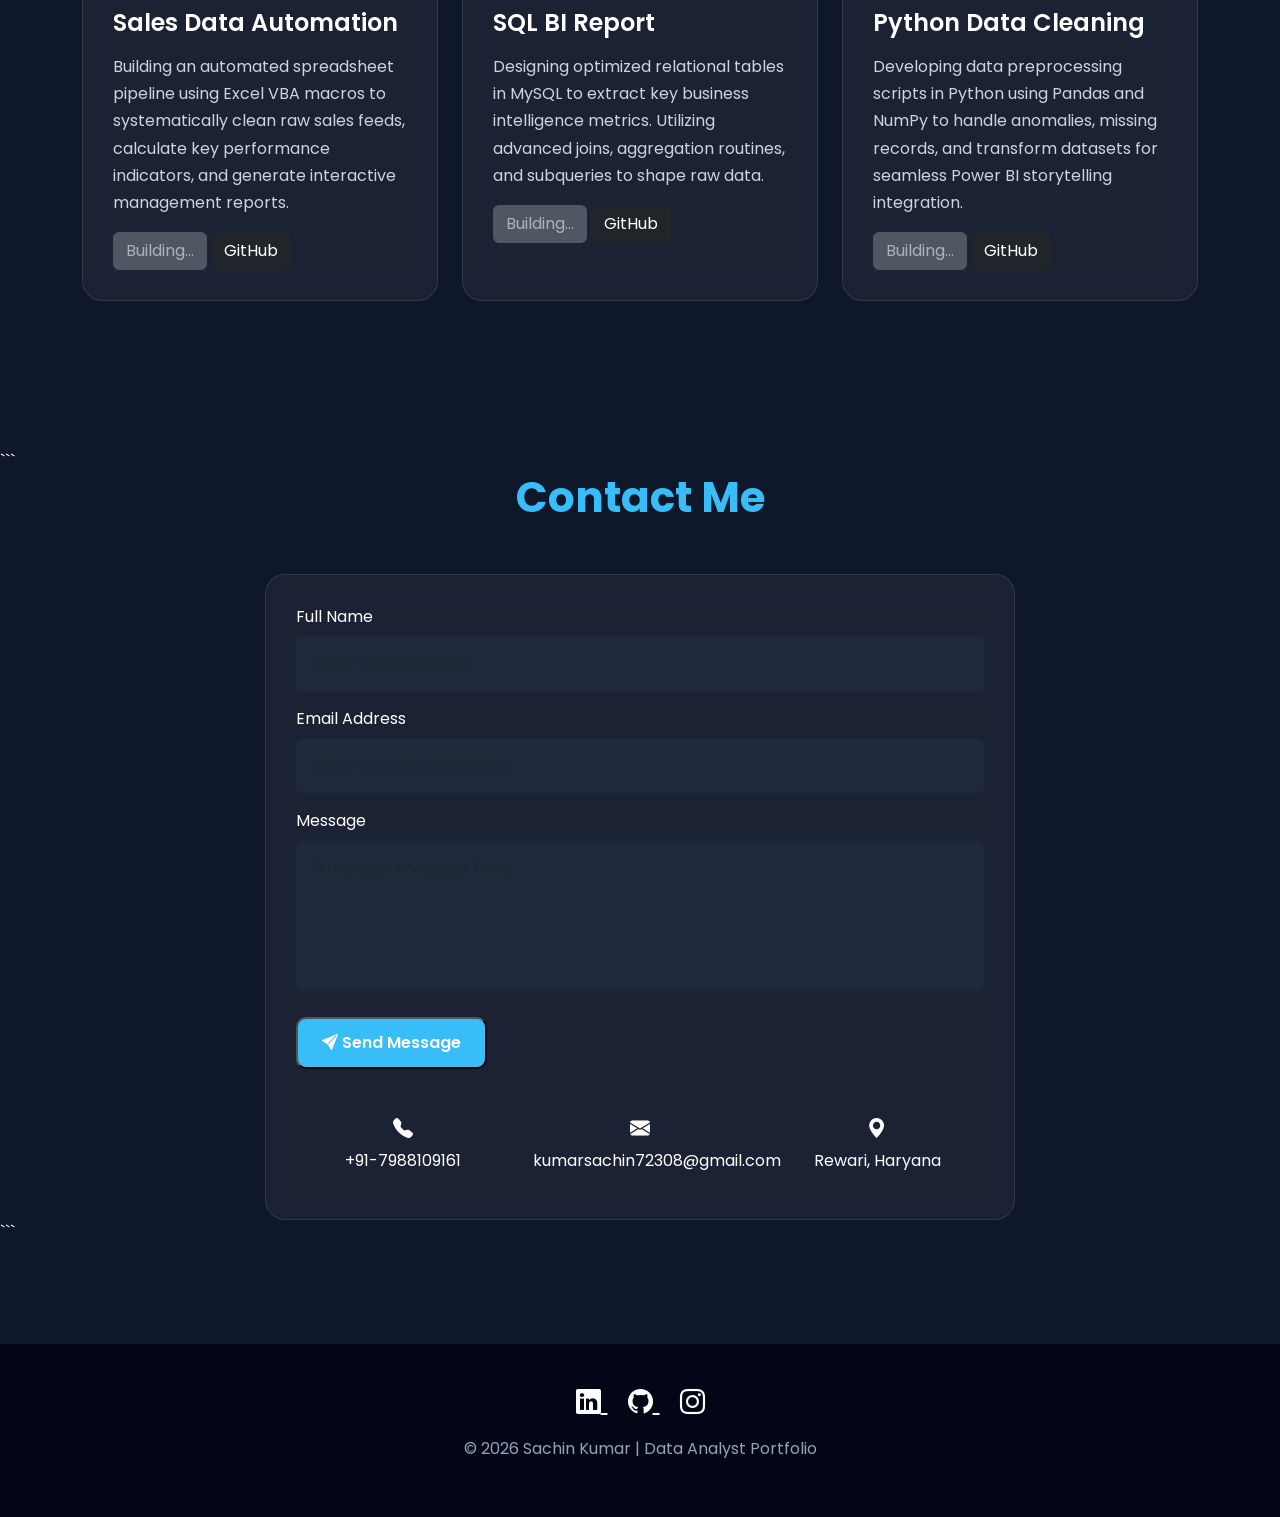
==== commit b6d7eccc: "update" ====
--- a/index.html
+++ b/index.html
@@ -148,7 +148,7 @@
 
 <div class="col-lg-6 text-center">
 
-<img src="profile_pec.jpeg" alt="Sachin Kumar"
+<img src="pic3.jpeg" alt="Sachin Kumar"
 class="profile-img">
 
 </div>
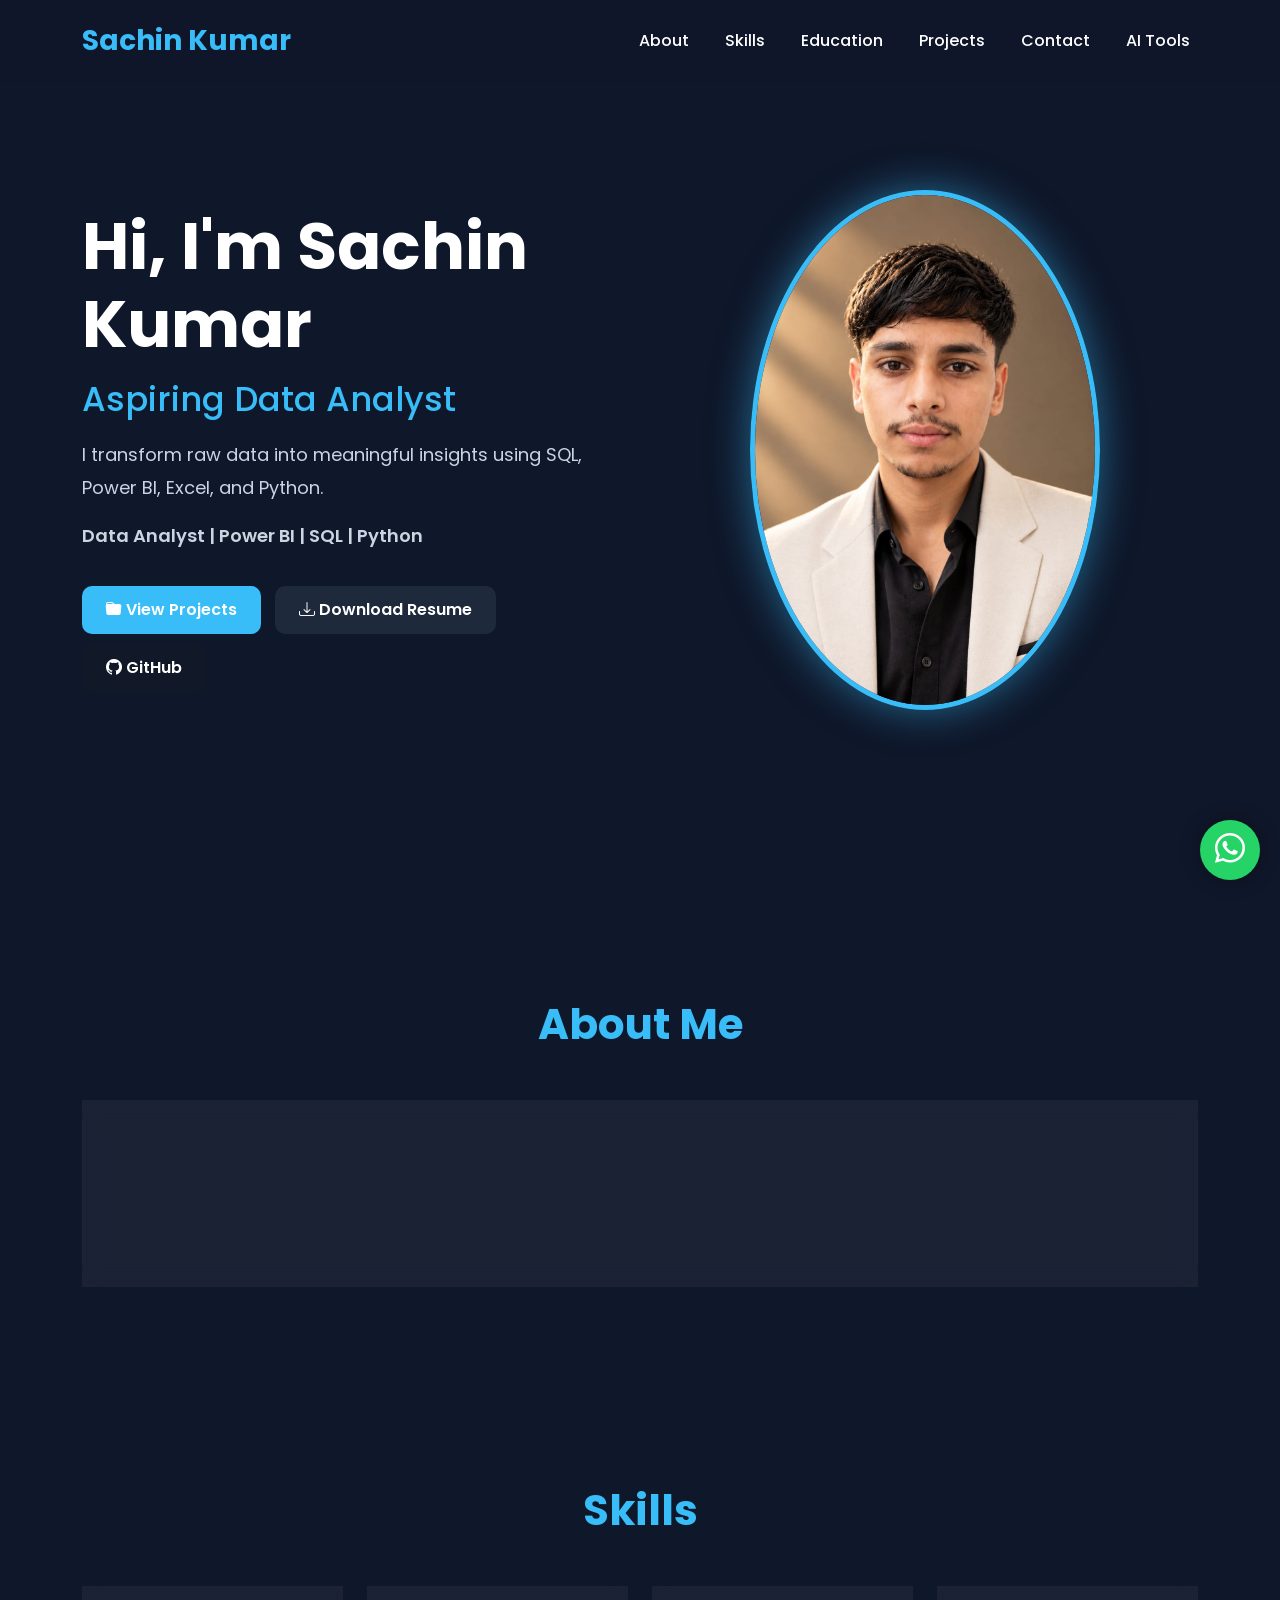
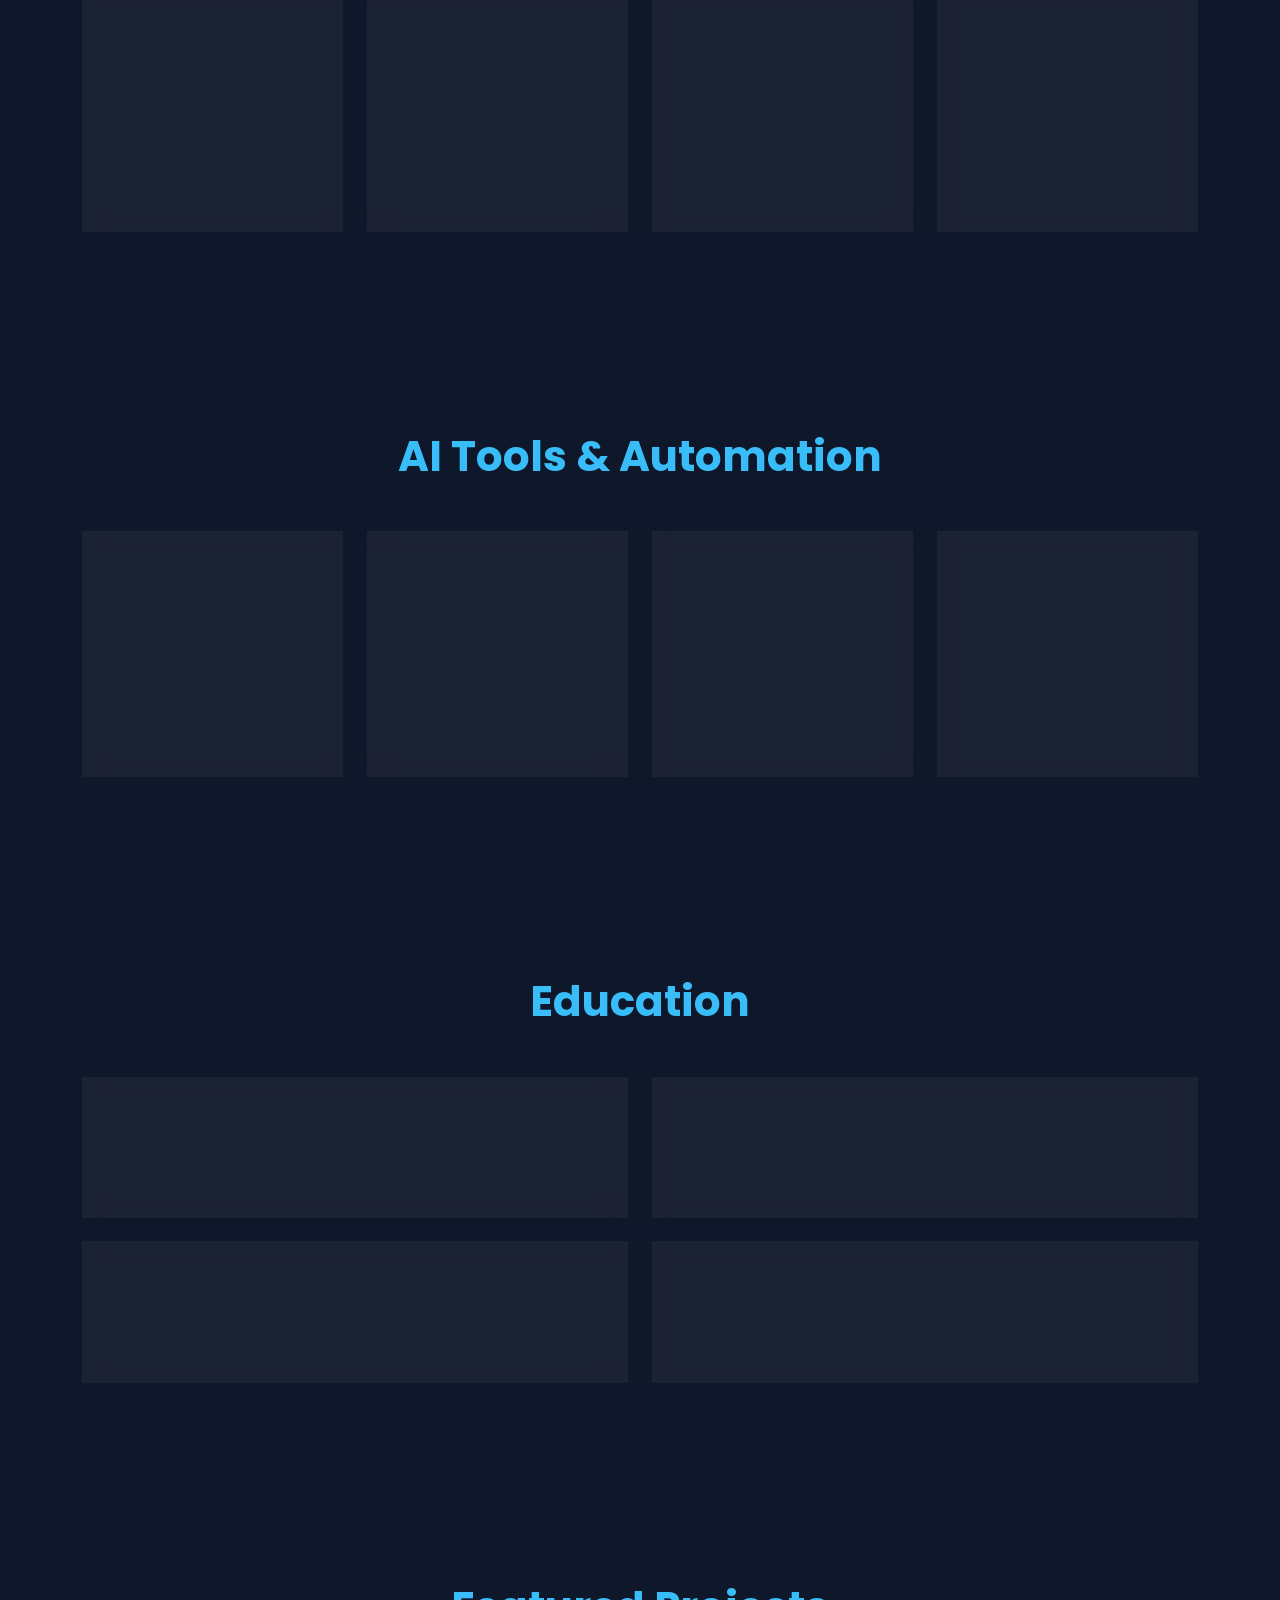
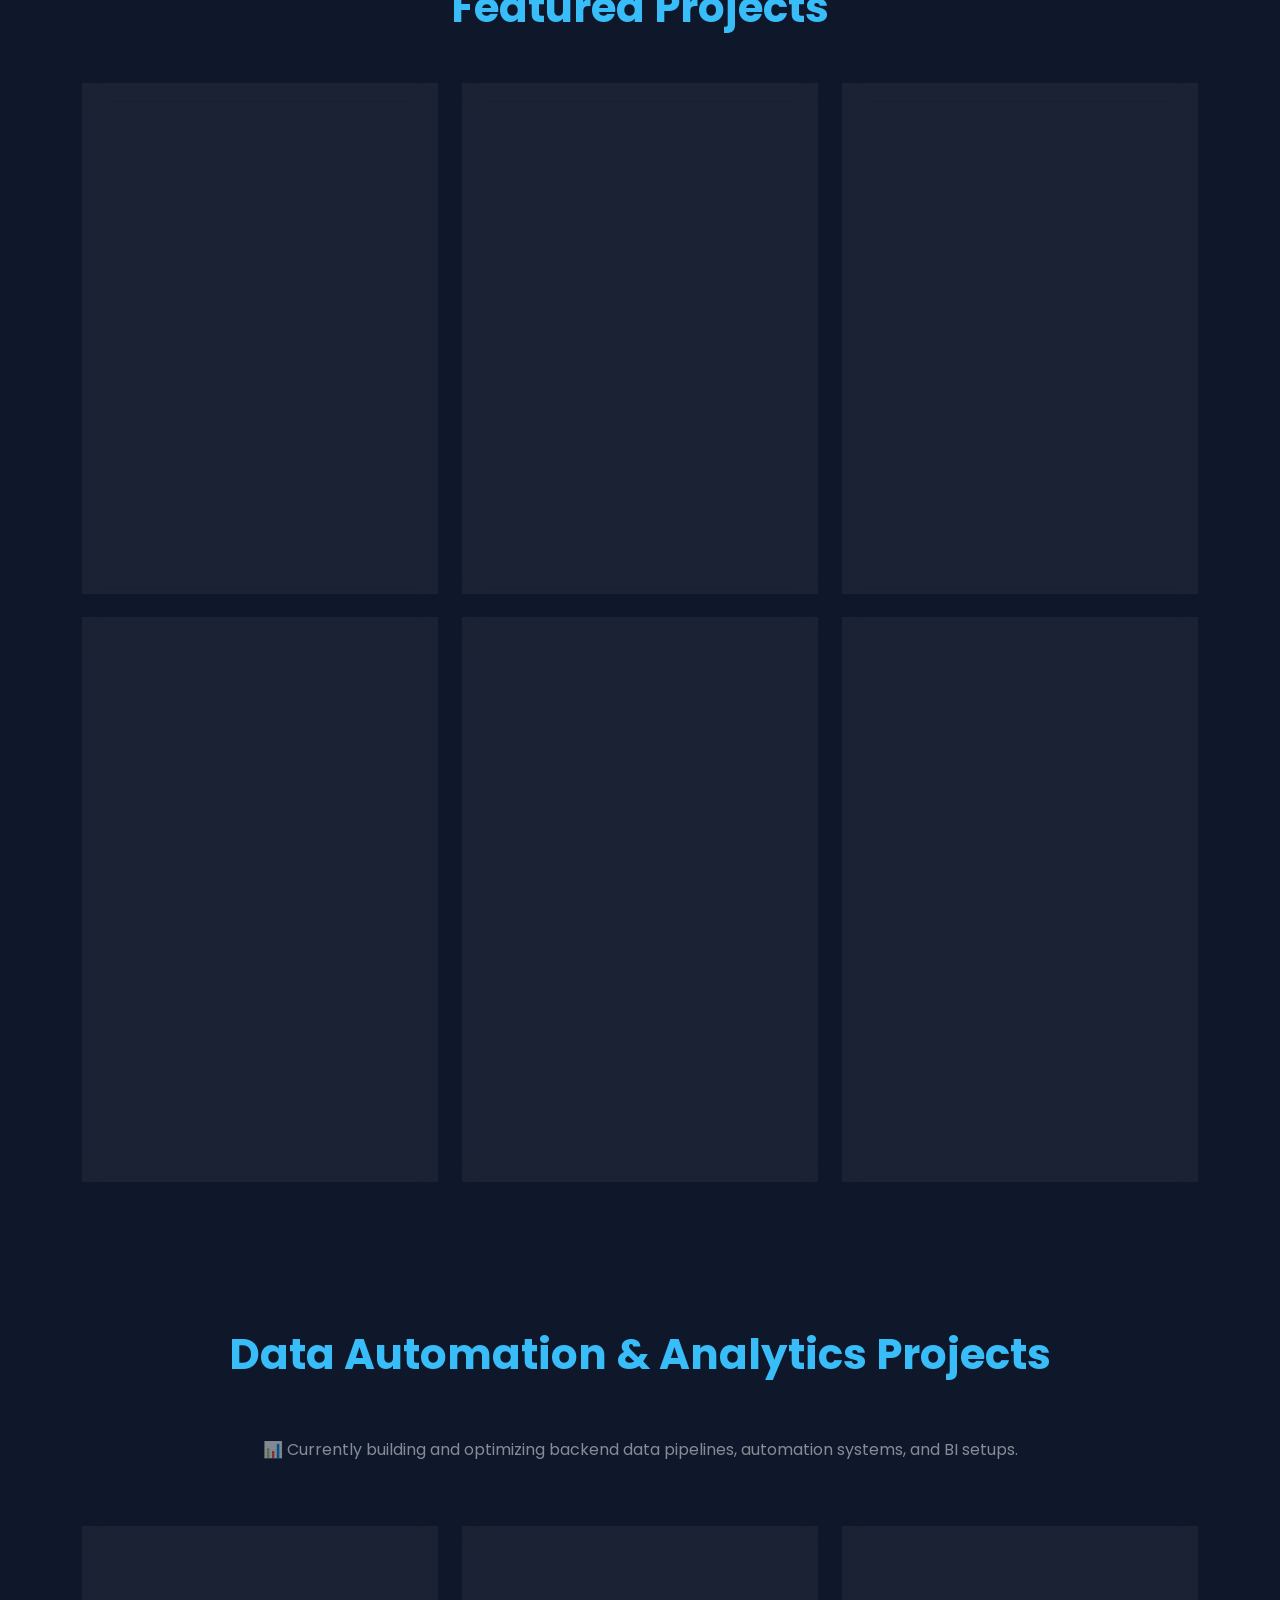
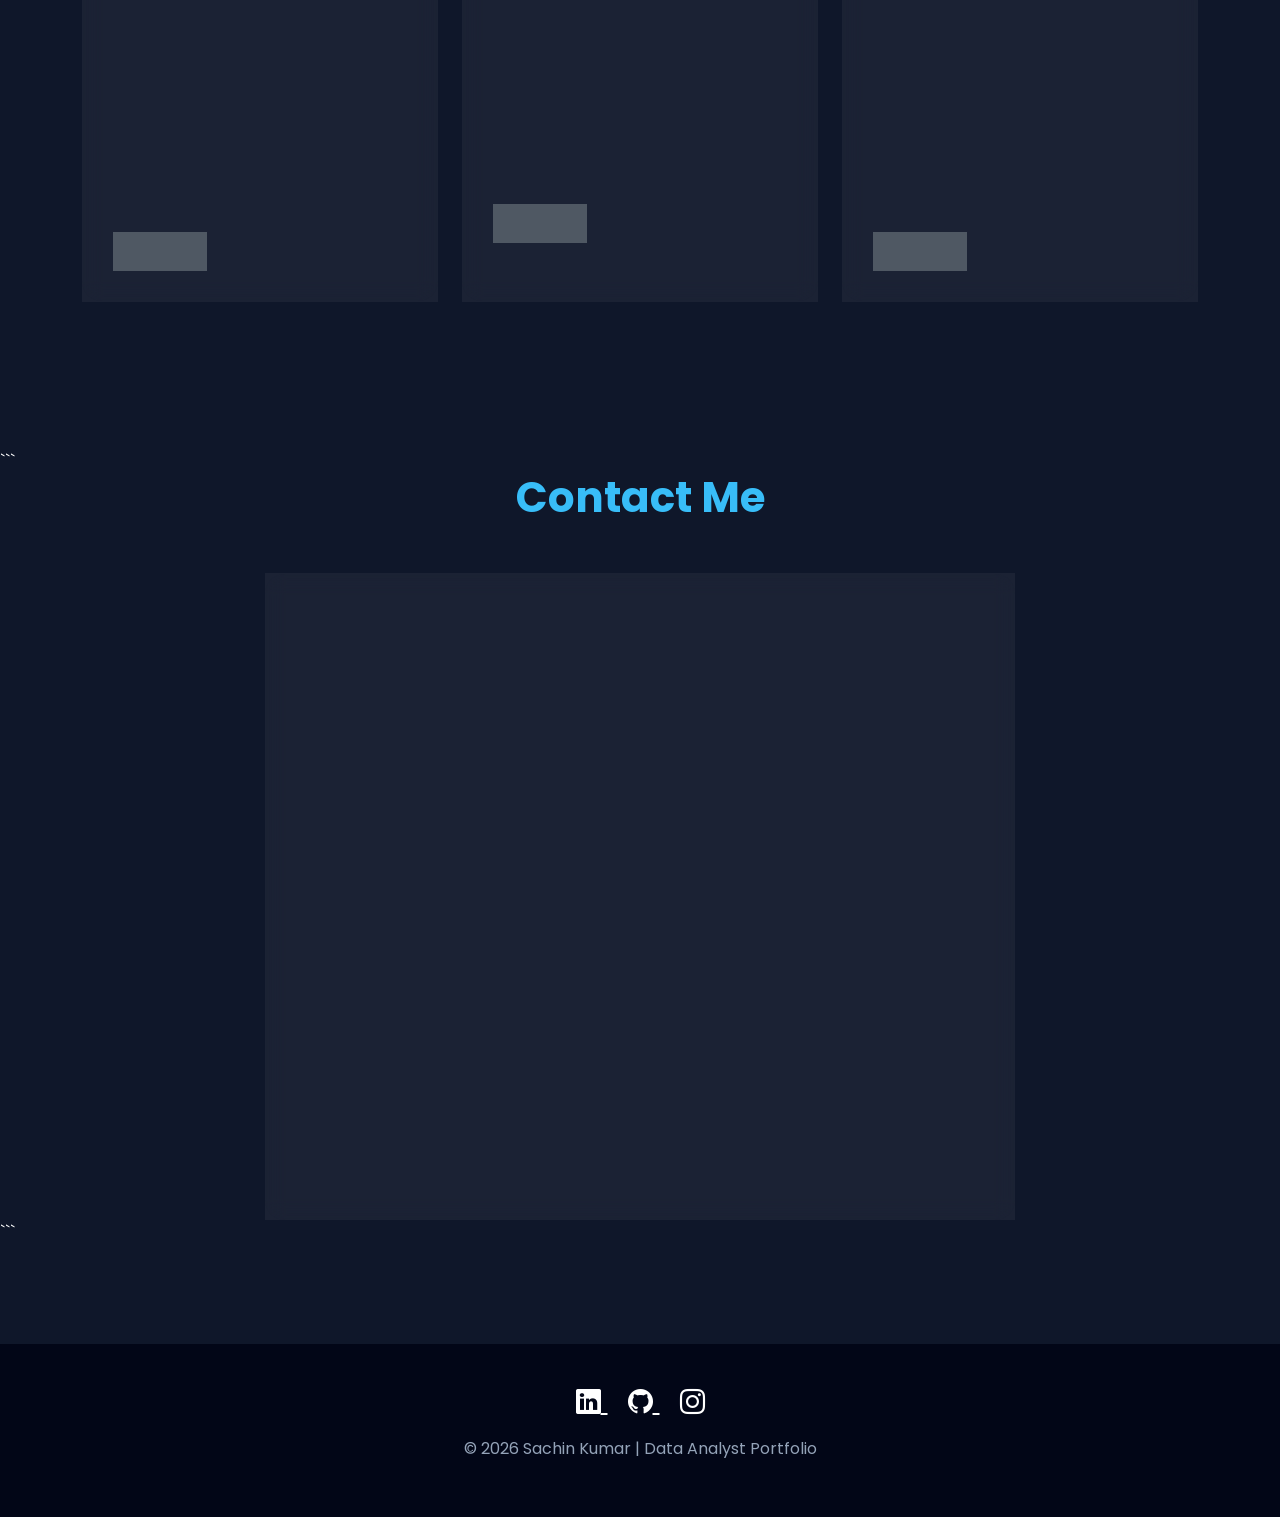
==== commit 3fb350e8: "update" ====
--- a/index.html
+++ b/index.html
@@ -148,7 +148,7 @@
 
 <div class="col-lg-6 text-center">
 
-<img src="pic3.jpeg" alt="Sachin Kumar"
+<img src="pic.jpeg" alt="Sachin Kumar"
 class="profile-img">
 
 </div>
